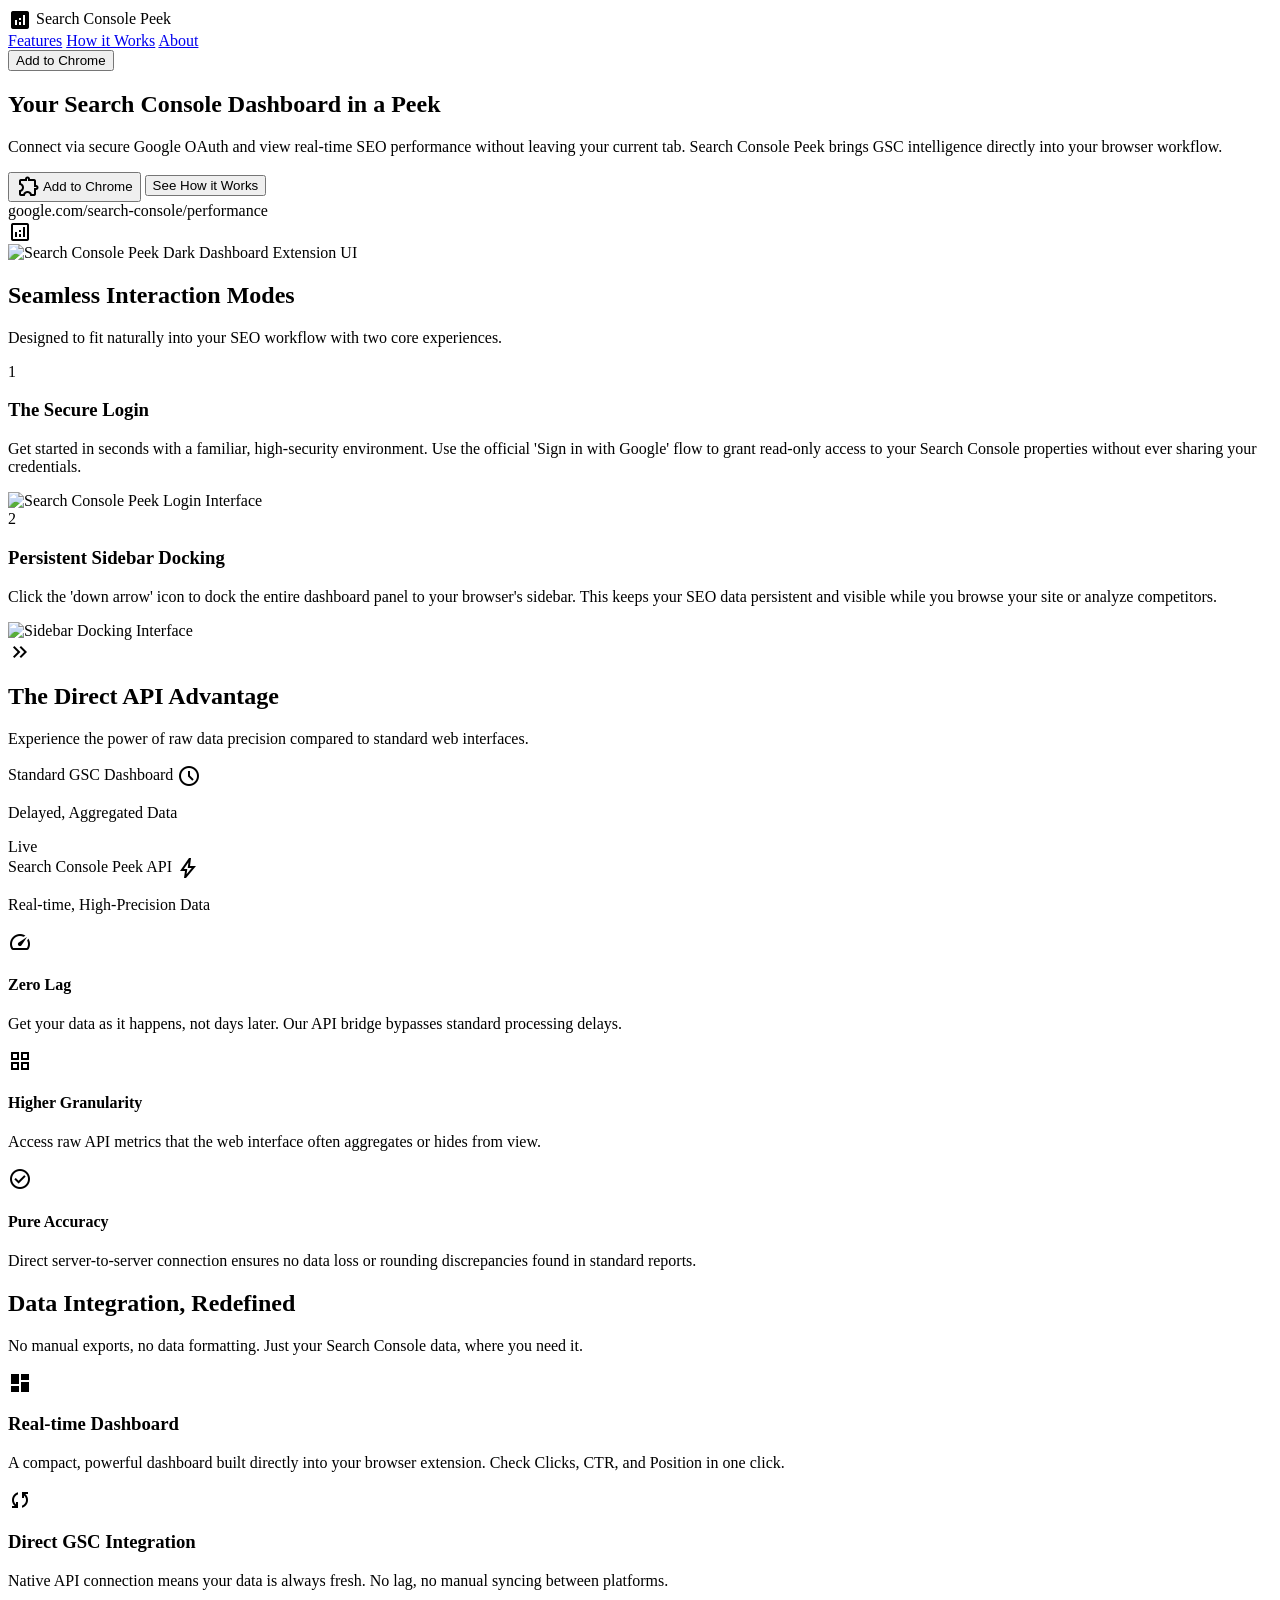
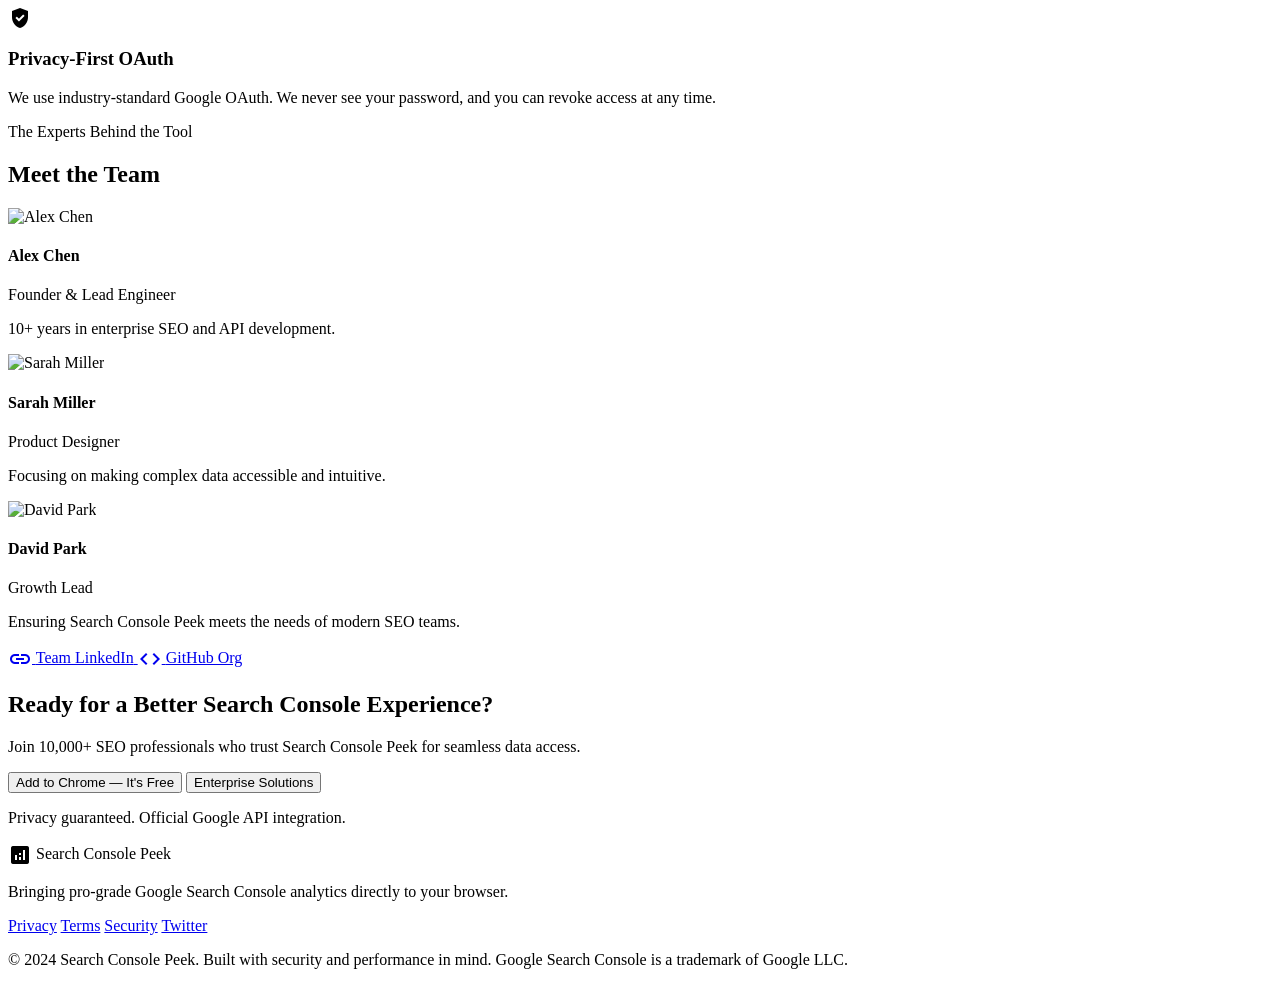
==== web/index.html @ 7c1d53bc "feat: add Privacy and Terms pages with updated layout and styling" ====
<!DOCTYPE html>

<html class="scroll-smooth" lang="en" style=""><head>
<meta charset="utf-8"/>
<meta content="width=device-width, initial-scale=1.0" name="viewport"/>
<title>Search Console Peek - Your SEO Dashboard in an Extension</title>
<link href="https://fonts.googleapis.com" rel="preconnect"/>
<link crossorigin="" href="https://fonts.gstatic.com" rel="preconnect"/>
<link href="https://fonts.googleapis.com/css2?family=Hanken+Grotesk:ital,wght@0,100..900;1,100..900&amp;display=swap" rel="stylesheet"/>
<link href="https://fonts.googleapis.com/css2?family=Material+Symbols+Outlined:wght,FILL@100..700,0..1&amp;display=swap" rel="stylesheet"/>
<script src="https://cdn.tailwindcss.com?plugins=forms,container-queries"></script>
<script id="tailwind-config">
      tailwind.config = {
        darkMode: "class",
        theme: {
          extend: {
            "colors": {
                    "primary-fixed": "#d8e2ff",
                    "surface-container-high": "#e5e8ee",
                    "tertiary-container": "#008939",
                    "on-tertiary-container": "#ffffff",
                    "tertiary": "#006d2c",
                    "surface-container-low": "#f1f4fa",
                    "primary-fixed-dim": "#adc7ff",
                    "outline-variant": "#c1c6d6",
                    "error-container": "#ffdad6",
                    "secondary-fixed-dim": "#aec7f5",
                    "tertiary-fixed-dim": "#6ddd81",
                    "on-tertiary-fixed-variant": "#005320",
                    "on-secondary-container": "#405880",
                    "inverse-surface": "#2d3135",
                    "on-error-container": "#93000a",
                    "inverse-on-surface": "#eef1f7",
                    "surface-container-highest": "#dfe3e8",
                    "on-surface-variant": "#414754",
                    "on-background": "#181c20",
                    "on-secondary-fixed-variant": "#2e476e",
                    "secondary-fixed": "#d6e3ff",
                    "surface-bright": "#f7f9ff",
                    "on-error": "#ffffff",
                    "on-primary-fixed-variant": "#004493",
                    "on-primary-container": "#ffffff",
                    "tertiary-fixed": "#89fa9b",
                    "on-tertiary": "#ffffff",
                    "surface": "#f7f9ff",
                    "on-secondary": "#ffffff",
                    "surface-container-lowest": "#ffffff",
                    "on-primary-fixed": "#001a41",
                    "primary-container": "#1a73e8",
                    "surface-variant": "#dfe3e8",
                    "outline": "#727785",
                    "surface-dim": "#d7dae0",
                    "secondary": "#465f87",
                    "secondary-container": "#b7d0fe",
                    "on-primary": "#ffffff",
                    "primary": "#005bbf",
                    "error": "#ba1a1a",
                    "background": "#f7f9ff",
                    "surface-container": "#ebeef4",
                    "surface-tint": "#005bc0",
                    "on-secondary-fixed": "#001b3c",
                    "inverse-primary": "#adc7ff",
                    "on-surface": "#181c20",
                    "on-tertiary-fixed": "#002108"
            },
            "borderRadius": {
                    "DEFAULT": "0.25rem",
                    "lg": "0.5rem",
                    "xl": "0.75rem",
                    "full": "9999px"
            },
            "spacing": {
                    "container-max": "1280px",
                    "margin-desktop": "40px",
                    "stack-md": "16px",
                    "gutter": "24px",
                    "stack-lg": "32px",
                    "stack-sm": "8px",
                    "margin-mobile": "16px",
                    "base": "8px"
            },
            "fontFamily": {
                    "headline-lg-mobile": ["Hanken Grotesk"],
                    "headline-lg": ["Hanken Grotesk"],
                    "body-lg": ["Hanken Grotesk"],
                    "display-lg": ["Hanken Grotesk"],
                    "label-sm": ["Hanken Grotesk"],
                    "body-md": ["Hanken Grotesk"],
                    "headline-md": ["Hanken Grotesk"],
                    "label-md": ["Hanken Grotesk"]
            },
            "fontSize": {
                    "headline-lg-mobile": ["24px", {"lineHeight": "32px", "fontWeight": "600"}],
                    "headline-lg": ["32px", {"lineHeight": "40px", "fontWeight": "600"}],
                    "body-lg": ["18px", {"lineHeight": "28px", "fontWeight": "400"}],
                    "display-lg": ["56px", {"lineHeight": "64px", "letterSpacing": "-0.02em", "fontWeight": "700"}],
                    "label-sm": ["12px", {"lineHeight": "16px", "fontWeight": "600"}],
                    "body-md": ["16px", {"lineHeight": "24px", "fontWeight": "400"}],
                    "headline-md": ["24px", {"lineHeight": "32px", "fontWeight": "600"}],
                    "label-md": ["14px", {"lineHeight": "20px", "letterSpacing": "0.01em", "fontWeight": "500"}]
            }
          },
        },
      }
    </script>
<style>
        .material-symbols-outlined {
            font-variation-settings: 'FILL' 0, 'wght' 400, 'GRAD' 0, 'opsz' 24;
            display: inline-block;
            vertical-align: middle;
        }
        .extension-shadow {
            box-shadow: 0px 4px 12px rgba(0,0,0,0.05);
        }
        .glass-header {
            backdrop-filter: blur(8px);
        }
        .dark-ui-mockup {
            background-color: #0d1117;
            color: #c9d1d9;
        }
    </style>
</head>
<body class="bg-background text-on-background font-body-md">
<!-- TopNavBar -->
<header class="fixed top-0 w-full z-50 bg-surface/80 dark:bg-surface-dim/80 backdrop-blur-md border-b border-outline-variant dark:border-outline shadow-sm">
<div class="max-w-container-max mx-auto px-margin-desktop flex items-center justify-between h-16">
<div class="flex items-center gap-2">
<span class="material-symbols-outlined text-primary text-headline-md" style='font-variation-settings: "FILL" 1;'>analytics</span>
<span class="font-headline-md text-headline-md font-bold text-primary dark:text-primary-fixed-dim">Search Console Peek</span>
</div>
<nav class="hidden md:flex items-center gap-gutter">
<a class="font-label-md text-label-md text-on-surface-variant dark:text-on-secondary-container hover:text-primary dark:hover:text-primary-fixed-dim transition-colors duration-200" href="#features">Features</a>
<a class="font-label-md text-label-md text-on-surface-variant dark:text-on-secondary-container hover:text-primary dark:hover:text-primary-fixed-dim transition-colors duration-200" href="#how-it-works">How it Works</a>
<a class="font-label-md text-label-md text-on-surface-variant dark:text-on-secondary-container hover:text-primary dark:hover:text-primary-fixed-dim transition-colors duration-200" href="#about">About</a>
</nav>
<button class="bg-primary text-on-primary font-label-md text-label-md px-6 py-2 rounded-lg active:scale-95 transition-transform hover:shadow-md">
                Add to Chrome
            </button>
</div>
</header>
<main class="pt-16">
<!-- Hero Section -->
<section class="relative overflow-hidden pt-24 pb-32 md:pt-32 md:pb-40">
<div class="max-w-container-max mx-auto px-margin-desktop grid grid-cols-1 lg:grid-cols-2 gap-gutter items-center">
<div class="z-10 text-center lg:text-left">
<h1 class="font-display-lg text-display-lg mb-stack-md text-on-surface leading-tight">
                        Your Search Console <span class="text-primary">Dashboard in a Peek</span>
</h1>
<p class="font-body-lg text-body-lg text-on-surface-variant mb-stack-lg max-w-xl mx-auto lg:mx-0">
                        Connect via secure Google OAuth and view real-time SEO performance without leaving your current tab. Search Console Peek brings GSC intelligence directly into your browser workflow.
                    </p>
<div class="flex flex-col sm:flex-row gap-4 justify-center lg:justify-start">
<button class="flex items-center justify-center gap-2 bg-primary text-on-primary px-8 py-4 rounded-lg font-headline-md text-headline-md hover:bg-primary/90 transition-all shadow-lg active:scale-95">
<span class="material-symbols-outlined">extension</span>
                            Add to Chrome
                        </button>
<button class="flex items-center justify-center gap-2 border-2 border-primary text-primary px-8 py-4 rounded-lg font-headline-md text-headline-md hover:bg-primary/5 transition-all active:scale-95">
                            See How it Works
                        </button>
</div>
</div>
<div class="relative mt-12 lg:mt-0 flex justify-center">
<!-- Browser & Extension UI Mockup -->
<div class="relative z-10 w-full max-w-[480px] aspect-[4/5] bg-white rounded-xl shadow-2xl border border-outline-variant overflow-hidden">
<!-- Browser Header -->
<div class="h-10 bg-surface-container-high border-b border-outline-variant flex items-center px-4 gap-2">
<div class="flex gap-1.5">
<div class="w-3 h-3 rounded-full bg-[#ff5f56]"></div>
<div class="w-3 h-3 rounded-full bg-[#ffbd2e]"></div>
<div class="w-3 h-3 rounded-full bg-[#27c93f]"></div>
</div>
<div class="flex-grow bg-white h-6 rounded px-2 text-[10px] flex items-center text-on-surface-variant truncate mx-4">
                                google.com/search-console/performance
                            </div>
<div class="flex items-center gap-2">
<div class="w-6 h-6 rounded bg-primary-container text-primary flex items-center justify-center">
<span class="material-symbols-outlined text-[14px]">analytics</span>
</div>
</div>
</div>
<!-- Extension UI Rendered inside mockup -->
<div class="p-4 h-full bg-[#0d1117] overflow-hidden">
<img alt="Search Console Peek Dark Dashboard Extension UI" class="w-full h-auto rounded-lg shadow-inner" src="https://lh3.googleusercontent.com/aida-public/[base64]"/>
</div>
</div>
<!-- Decorative Background element -->
<div class="absolute -top-10 -right-10 w-80 h-80 bg-primary/10 rounded-full blur-3xl"></div>
</div>
</div>
</section>
<!-- Interaction Modes / How It Works -->
<section class="py-24 bg-surface-container-lowest" id="how-it-works">
<div class="max-w-container-max mx-auto px-margin-desktop">
<div class="text-center mb-16">
<h2 class="font-headline-lg text-headline-lg mb-stack-sm text-on-surface">Seamless Interaction Modes</h2>
<p class="text-on-surface-variant max-w-2xl mx-auto">Designed to fit naturally into your SEO workflow with two core experiences.</p>
</div>
<div class="grid grid-cols-1 lg:grid-cols-2 gap-gutter">
<!-- Mode 1: Login -->
<div class="bg-white border border-outline-variant rounded-2xl overflow-hidden shadow-sm flex flex-col">
<div class="p-8 flex-grow">
<div class="flex items-center gap-3 mb-4">
<div class="w-10 h-10 rounded-full bg-primary-container flex items-center justify-center font-bold text-white">1</div>
<h3 class="font-headline-md text-headline-md">The Secure Login</h3>
</div>
<p class="text-on-surface-variant mb-8">Get started in seconds with a familiar, high-security environment. Use the official 'Sign in with Google' flow to grant read-only access to your Search Console properties without ever sharing your credentials.</p>
<div class="bg-[#0d1117] p-6 rounded-xl border border-outline-variant/30">
<img alt="Search Console Peek Login Interface" class="w-full max-w-[280px] mx-auto rounded shadow-lg" src="https://lh3.googleusercontent.com/aida-public/[base64]"/>
</div>
</div>
</div>
<!-- Mode 2: Sidebar -->
<div class="bg-white border border-outline-variant rounded-2xl overflow-hidden shadow-sm flex flex-col">
<div class="p-8 flex-grow">
<div class="flex items-center gap-3 mb-4">
<div class="w-10 h-10 rounded-full bg-primary-container flex items-center justify-center font-bold text-white">2</div>
<h3 class="font-headline-md text-headline-md">Persistent Sidebar Docking</h3>
</div>
<p class="text-on-surface-variant mb-8">Click the 'down arrow' icon to dock the entire dashboard panel to your browser's sidebar. This keeps your SEO data persistent and visible while you browse your site or analyze competitors.</p>
<div class="bg-[#0d1117] p-6 rounded-xl border border-outline-variant/30 relative">
<img alt="Sidebar Docking Interface" class="w-full h-auto object-cover rounded shadow-lg max-h-[160px]" src="https://lh3.googleusercontent.com/aida-public/[base64]"/>
<div class="absolute top-8 right-8 animate-pulse">
<span class="material-symbols-outlined text-primary-fixed-dim text-3xl">keyboard_double_arrow_right</span>
</div>
</div>
</div>
</div>
</div>
</div>
</section><section class="py-24 bg-background" id="api-advantage">
<div class="max-w-container-max mx-auto px-margin-desktop">
<div class="text-center mb-16">
<h2 class="font-headline-lg text-headline-lg mb-stack-sm text-on-surface">The Direct API Advantage</h2>
<p class="text-on-surface-variant max-w-2xl mx-auto">Experience the power of raw data precision compared to standard web interfaces.</p>
</div>
<div class="grid grid-cols-1 lg:grid-cols-2 gap-gutter items-center">
<!-- Comparison Cards -->
<div class="grid grid-cols-1 gap-4">
<!-- Standard GSC -->
<div class="p-6 rounded-xl border border-outline-variant bg-surface-container-high opacity-60 grayscale">
<div class="flex justify-between items-center mb-4">
<span class="font-label-sm uppercase tracking-wider text-on-surface-variant">Standard GSC Dashboard</span>
<span class="material-symbols-outlined text-on-surface-variant">schedule</span>
</div>
<div class="h-2 bg-outline-variant rounded-full w-3/4 mb-2"></div>
<div class="h-2 bg-outline-variant rounded-full w-1/2"></div>
<p class="mt-4 text-label-sm text-on-surface-variant">Delayed, Aggregated Data</p>
</div>
<!-- Search Console Peek -->
<div class="p-6 rounded-xl border-2 border-primary bg-white shadow-xl relative overflow-hidden">
<div class="absolute top-0 right-0 bg-primary text-on-primary px-3 py-1 text-[10px] font-bold uppercase">Live</div>
<div class="flex justify-between items-center mb-4">
<span class="font-label-sm uppercase tracking-wider text-primary font-bold">Search Console Peek API</span>
<span class="material-symbols-outlined text-tertiary animate-pulse">bolt</span>
</div>
<div class="h-2 bg-primary/20 rounded-full w-full mb-2">
<div class="h-full bg-primary rounded-full w-full"></div>
</div>
<div class="h-2 bg-primary/20 rounded-full w-3/4">
<div class="h-full bg-tertiary rounded-full w-3/4"></div>
</div>
<p class="mt-4 text-label-sm text-primary font-bold">Real-time, High-Precision Data</p>
</div>
</div>
<!-- Bullet Points -->
<div class="flex flex-col gap-8">
<div class="flex gap-4">
<div class="w-10 h-10 rounded-full bg-tertiary/10 text-tertiary flex-shrink-0 flex items-center justify-center">
<span class="material-symbols-outlined">speed</span>
</div>
<div>
<h4 class="font-headline-sm text-headline-sm mb-1">Zero Lag</h4>
<p class="text-on-surface-variant">Get your data as it happens, not days later. Our API bridge bypasses standard processing delays.</p>
</div>
</div>
<div class="flex gap-4">
<div class="w-10 h-10 rounded-full bg-tertiary/10 text-tertiary flex-shrink-0 flex items-center justify-center">
<span class="material-symbols-outlined">grid_view</span>
</div>
<div>
<h4 class="font-headline-sm text-headline-sm mb-1">Higher Granularity</h4>
<p class="text-on-surface-variant">Access raw API metrics that the web interface often aggregates or hides from view.</p>
</div>
</div>
<div class="flex gap-4">
<div class="w-10 h-10 rounded-full bg-tertiary/10 text-tertiary flex-shrink-0 flex items-center justify-center">
<span class="material-symbols-outlined">check_circle</span>
</div>
<div>
<h4 class="font-headline-sm text-headline-sm mb-1">Pure Accuracy</h4>
<p class="text-on-surface-variant">Direct server-to-server connection ensures no data loss or rounding discrepancies found in standard reports.</p>
</div>
</div>
</div>
</div>
</div>
</section>
<!-- Feature Focus -->
<section class="py-24" id="features">
<div class="max-w-container-max mx-auto px-margin-desktop">
<div class="text-center mb-16">
<h2 class="font-headline-lg text-headline-lg mb-stack-sm text-on-surface">Data Integration, Redefined</h2>
<p class="text-on-surface-variant max-w-2xl mx-auto">No manual exports, no data formatting. Just your Search Console data, where you need it.</p>
</div>
<div class="grid grid-cols-1 md:grid-cols-3 gap-gutter">
<!-- Feature 1 -->
<div class="p-stack-lg bg-white border border-outline-variant rounded-xl hover:shadow-lg transition-all group">
<div class="w-12 h-12 bg-primary/10 text-primary rounded-lg flex items-center justify-center mb-stack-md group-hover:bg-primary group-hover:text-on-primary transition-colors">
<span class="material-symbols-outlined" style='font-variation-settings: "FILL" 1;'>dashboard</span>
</div>
<h3 class="font-headline-md text-headline-md mb-2">Real-time Dashboard</h3>
<p class="text-on-surface-variant font-body-md">A compact, powerful dashboard built directly into your browser extension. Check Clicks, CTR, and Position in one click.</p>
</div>
<!-- Feature 2 -->
<div class="p-stack-lg bg-white border border-outline-variant rounded-xl hover:shadow-lg transition-all group">
<div class="w-12 h-12 bg-primary/10 text-primary rounded-lg flex items-center justify-center mb-stack-md group-hover:bg-primary group-hover:text-on-primary transition-colors">
<span class="material-symbols-outlined" style='font-variation-settings: "FILL" 1;'>sync</span>
</div>
<h3 class="font-headline-md text-headline-md mb-2">Direct GSC Integration</h3>
<p class="text-on-surface-variant font-body-md">Native API connection means your data is always fresh. No lag, no manual syncing between platforms.</p>
</div>
<!-- Feature 3 -->
<div class="p-stack-lg bg-white border border-outline-variant rounded-xl hover:shadow-lg transition-all group">
<div class="w-12 h-12 bg-primary/10 text-primary rounded-lg flex items-center justify-center mb-stack-md group-hover:bg-primary group-hover:text-on-primary transition-colors">
<span class="material-symbols-outlined" style='font-variation-settings: "FILL" 1;'>verified_user</span>
</div>
<h3 class="font-headline-md text-headline-md mb-2">Privacy-First OAuth</h3>
<p class="text-on-surface-variant font-body-md">We use industry-standard Google OAuth. We never see your password, and you can revoke access at any time.</p>
</div>
</div>
</div>
</section>
<!-- Meet the Team -->
<section class="py-24 bg-surface-container-low" id="about">
<div class="max-w-container-max mx-auto px-margin-desktop">
<div class="bg-white rounded-3xl p-12 md:p-20 border border-outline-variant shadow-sm">
<div class="text-center mb-12">
<span class="text-primary font-label-md uppercase tracking-wider mb-2 block">The Experts Behind the Tool</span>
<h2 class="font-headline-lg text-headline-lg">Meet the Team</h2>
</div>
<div class="grid grid-cols-1 md:grid-cols-3 gap-12">
<!-- Person 1 -->
<div class="text-center">
<div class="w-40 h-40 mx-auto rounded-2xl overflow-hidden border-4 border-surface shadow-md mb-6">
<img alt="Alex Chen" class="w-full h-full object-cover" src="https://lh3.googleusercontent.com/aida-public/[base64]"/>
</div>
<h4 class="font-headline-md text-headline-md">Alex Chen</h4>
<p class="text-primary font-label-sm uppercase mb-2">Founder &amp; Lead Engineer</p>
<p class="text-on-surface-variant text-body-md">10+ years in enterprise SEO and API development.</p>
</div>
<!-- Person 2 -->
<div class="text-center">
<div class="w-40 h-40 mx-auto rounded-2xl overflow-hidden border-4 border-surface shadow-md mb-6">
<img alt="Sarah Miller" class="w-full h-full object-cover" src="https://lh3.googleusercontent.com/aida-public/[base64]"/>
</div>
<h4 class="font-headline-md text-headline-md">Sarah Miller</h4>
<p class="text-primary font-label-sm uppercase mb-2">Product Designer</p>
<p class="text-on-surface-variant text-body-md">Focusing on making complex data accessible and intuitive.</p>
</div>
<!-- Person 3 -->
<div class="text-center">
<div class="w-40 h-40 mx-auto rounded-2xl overflow-hidden border-4 border-surface shadow-md mb-6">
<img alt="David Park" class="w-full h-full object-cover" src="https://lh3.googleusercontent.com/aida-public/[base64]"/>
</div>
<h4 class="font-headline-md text-headline-md">David Park</h4>
<p class="text-primary font-label-sm uppercase mb-2">Growth Lead</p>
<p class="text-on-surface-variant text-body-md">Ensuring Search Console Peek meets the needs of modern SEO teams.</p>
</div>
</div>
<div class="mt-12 pt-8 border-t border-outline-variant flex justify-center gap-8">
<a class="flex items-center gap-2 text-on-surface-variant hover:text-primary transition-colors" href="#">
<span class="material-symbols-outlined">link</span>
<span class="font-label-md">Team LinkedIn</span>
</a>
<a class="flex items-center gap-2 text-on-surface-variant hover:text-primary transition-colors" href="#">
<span class="material-symbols-outlined">code</span>
<span class="font-label-md">GitHub Org</span>
</a>
</div>
</div>
</div>
</section>
<!-- CTA Section -->
<section class="py-24 relative overflow-hidden bg-primary">
<div class="max-w-container-max mx-auto px-margin-desktop text-center relative z-10">
<h2 class="font-display-lg text-display-lg text-on-primary mb-stack-md">Ready for a Better Search Console Experience?</h2>
<p class="text-primary-fixed font-body-lg mb-stack-lg max-w-xl mx-auto">
                    Join 10,000+ SEO professionals who trust Search Console Peek for seamless data access.
                </p>
<div class="flex flex-col sm:flex-row gap-4 justify-center">
<button class="bg-white text-primary px-10 py-4 rounded-lg font-headline-md text-headline-md hover:bg-surface-bright transition-all shadow-xl active:scale-95">
                        Add to Chrome — It's Free
                    </button>
<button class="border border-white/30 text-on-primary px-10 py-4 rounded-lg font-headline-md text-headline-md hover:bg-white/10 transition-all active:scale-95">
                        Enterprise Solutions
                    </button>
</div>
<p class="text-primary-fixed/60 mt-stack-md text-label-sm">Privacy guaranteed. Official Google API integration.</p>
</div>
</section>
</main>
<!-- Footer -->
<footer class="bg-surface-container-low dark:bg-surface-container-highest w-full py-12 border-t border-outline-variant dark:border-outline">
<div class="max-w-container-max mx-auto px-margin-desktop grid grid-cols-1 md:grid-cols-2 gap-gutter items-center">
<div>
<div class="flex items-center gap-2 mb-4">
<span class="material-symbols-outlined text-primary text-headline-sm" style='font-variation-settings: "FILL" 1;'>analytics</span>
<span class="font-headline-sm text-headline-sm font-bold text-primary dark:text-primary-fixed-dim">Search Console Peek</span>
</div>
<p class="text-on-surface-variant font-body-md max-w-sm">
                    Bringing pro-grade Google Search Console analytics directly to your browser.
                </p>
</div>
<div class="flex flex-wrap md:justify-end gap-x-8 gap-y-4">
<a class="font-body-md text-body-md text-on-surface-variant dark:text-on-secondary-container hover:underline decoration-primary" href="privacy.html">Privacy</a>
<a class="font-body-md text-body-md text-on-surface-variant dark:text-on-secondary-container hover:underline decoration-primary" href="terms.html">Terms</a>
<a class="font-body-md text-body-md text-on-surface-variant dark:text-on-secondary-container hover:underline decoration-primary" href="#">Security</a>
<a class="font-body-md text-body-md text-on-surface-variant dark:text-on-secondary-container hover:underline decoration-primary" href="#">Twitter</a>
</div>
<div class="md:col-span-2 mt-8 pt-8 border-t border-outline-variant text-center md:text-left">
<p class="text-on-surface-variant/60 font-label-sm">
                    © 2024 Search Console Peek. Built with security and performance in mind. Google Search Console is a trademark of Google LLC.
                </p>
</div>
</div>
</footer>
<script>
        window.addEventListener('scroll', () => {
            const header = document.querySelector('header');
            if (window.scrollY > 20) {
                header.classList.add('shadow-md');
                header.classList.remove('shadow-sm');
            } else {
                header.classList.remove('shadow-md');
                header.classList.add('shadow-sm');
            }
        });
    </script>
</body></html>
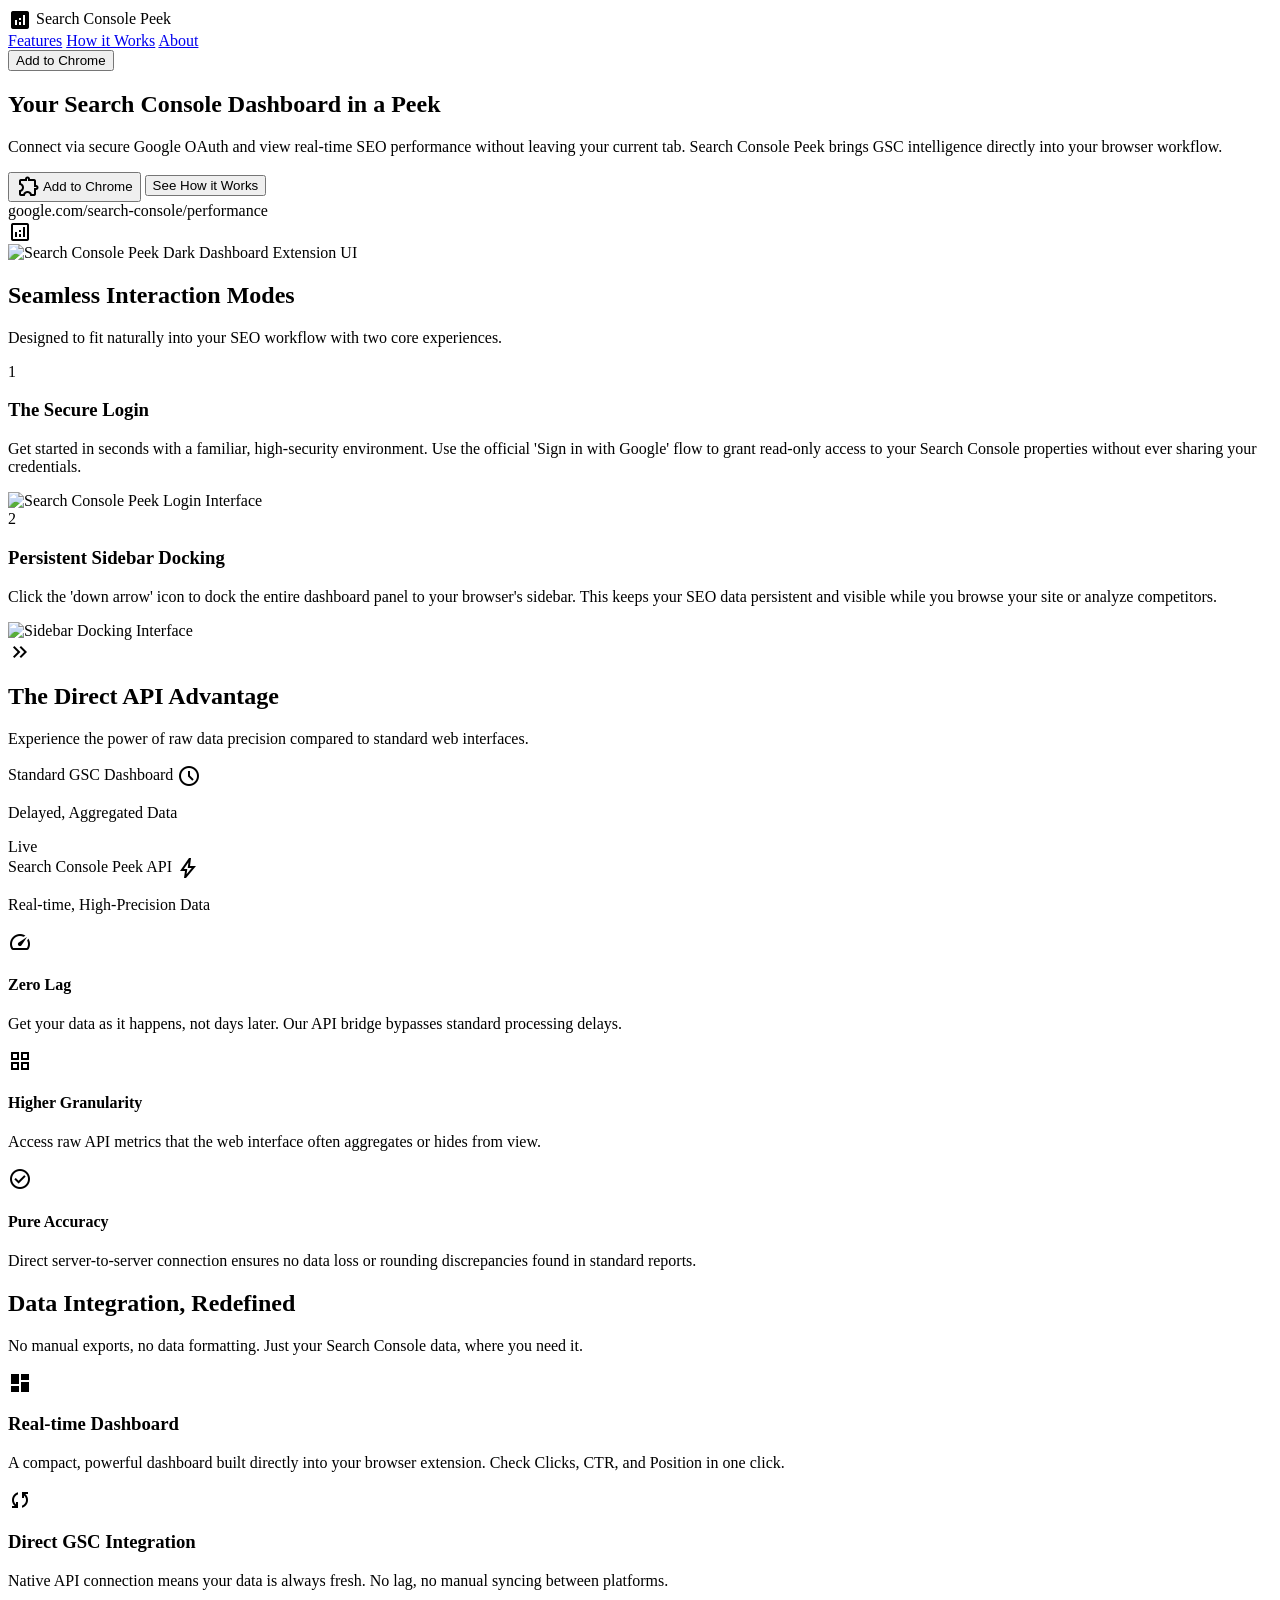
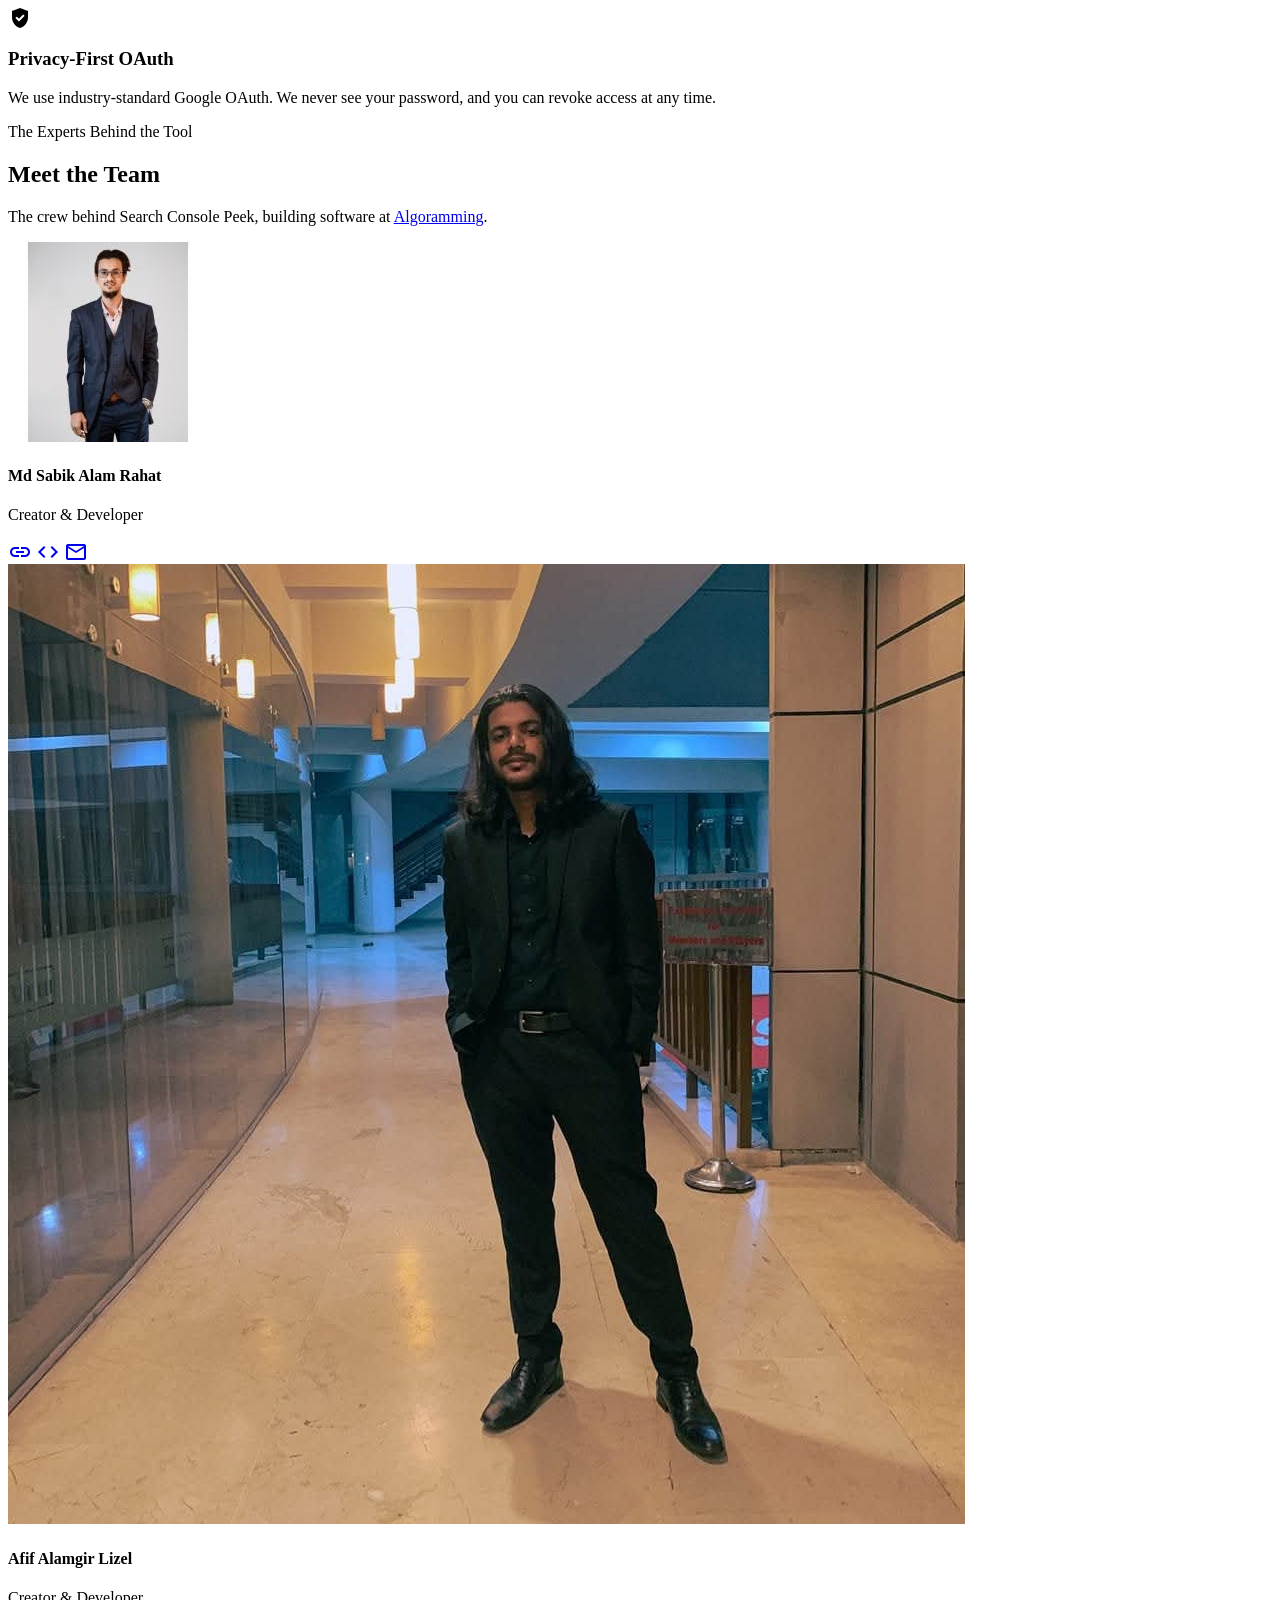
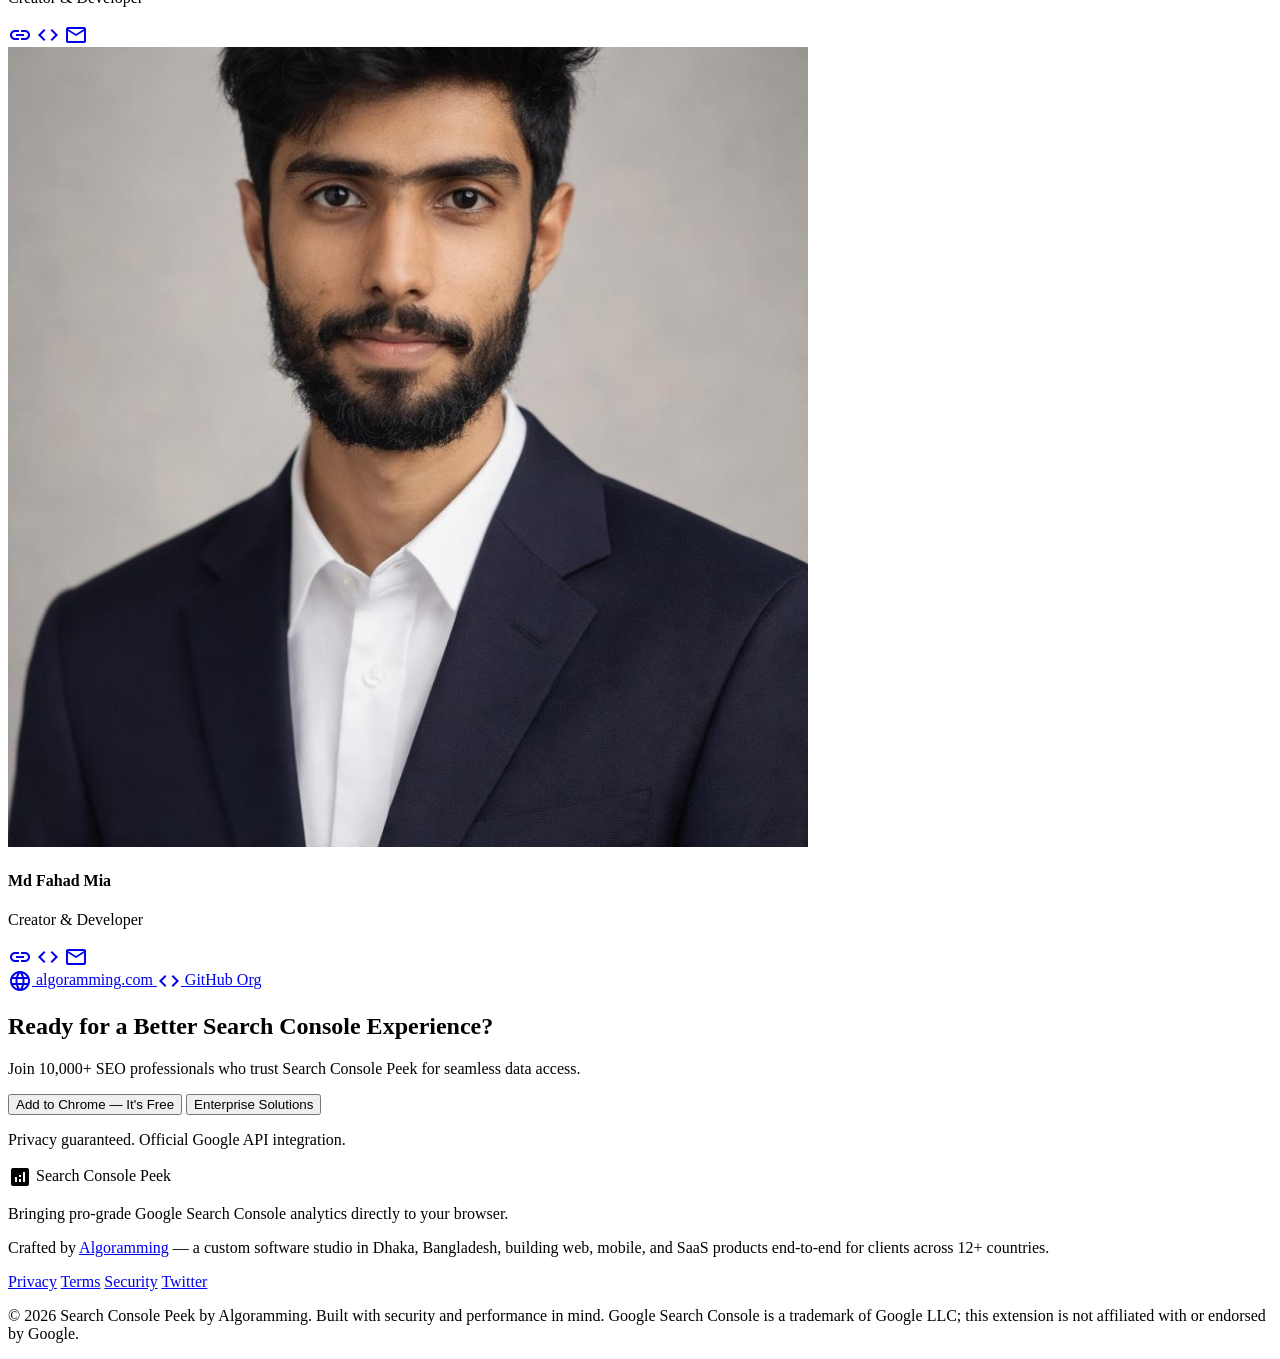
==== commit 3ec29dc3: "Refactor code structure for improved readability and maintainability" ====
--- a/web/index.html
+++ b/web/index.html
@@ -338,42 +338,55 @@
 <div class="text-center mb-12">
 <span class="text-primary font-label-md uppercase tracking-wider mb-2 block">The Experts Behind the Tool</span>
 <h2 class="font-headline-lg text-headline-lg">Meet the Team</h2>
+<p class="text-on-surface-variant max-w-2xl mx-auto mt-3">The crew behind Search Console Peek, building software at <a class="text-primary hover:underline" href="https://algoramming.com" target="_blank" rel="noopener">Algoramming</a>.</p>
 </div>
 <div class="grid grid-cols-1 md:grid-cols-3 gap-12">
 <!-- Person 1 -->
 <div class="text-center">
 <div class="w-40 h-40 mx-auto rounded-2xl overflow-hidden border-4 border-surface shadow-md mb-6">
-<img alt="Alex Chen" class="w-full h-full object-cover" src="https://lh3.googleusercontent.com/aida-public/[base64]"/>
-</div>
-<h4 class="font-headline-md text-headline-md">Alex Chen</h4>
-<p class="text-primary font-label-sm uppercase mb-2">Founder &amp; Lead Engineer</p>
-<p class="text-on-surface-variant text-body-md">10+ years in enterprise SEO and API development.</p>
+<img alt="Md Sabik Alam Rahat" class="w-full h-full object-cover" src="assets/rahat.png"/>
+</div>
+<h4 class="font-headline-md text-headline-md">Md Sabik Alam Rahat</h4>
+<p class="text-primary font-label-sm uppercase mb-3">Creator &amp; Developer</p>
+<div class="flex justify-center gap-5 text-on-surface-variant">
+<a class="hover:text-primary transition-colors" href="https://algoramming.com" target="_blank" rel="noopener" title="Portfolio"><span class="material-symbols-outlined">link</span></a>
+<a class="hover:text-primary transition-colors" href="https://github.com/sabikrahat" target="_blank" rel="noopener" title="GitHub"><span class="material-symbols-outlined">code</span></a>
+<a class="hover:text-primary transition-colors" href="mailto:rahat@algoramming.com" title="Email"><span class="material-symbols-outlined">mail</span></a>
+</div>
 </div>
 <!-- Person 2 -->
 <div class="text-center">
 <div class="w-40 h-40 mx-auto rounded-2xl overflow-hidden border-4 border-surface shadow-md mb-6">
-<img alt="Sarah Miller" class="w-full h-full object-cover" src="https://lh3.googleusercontent.com/aida-public/[base64]"/>
-</div>
-<h4 class="font-headline-md text-headline-md">Sarah Miller</h4>
-<p class="text-primary font-label-sm uppercase mb-2">Product Designer</p>
-<p class="text-on-surface-variant text-body-md">Focusing on making complex data accessible and intuitive.</p>
+<img alt="Afif Alamgir Lizel" class="w-full h-full object-cover" src="assets/afif.png"/>
+</div>
+<h4 class="font-headline-md text-headline-md">Afif Alamgir Lizel</h4>
+<p class="text-primary font-label-sm uppercase mb-3">Creator &amp; Developer</p>
+<div class="flex justify-center gap-5 text-on-surface-variant">
+<a class="hover:text-primary transition-colors" href="https://www.afifalamgir.com/" target="_blank" rel="noopener" title="Portfolio"><span class="material-symbols-outlined">link</span></a>
+<a class="hover:text-primary transition-colors" href="https://github.com/afif404" target="_blank" rel="noopener" title="GitHub"><span class="material-symbols-outlined">code</span></a>
+<a class="hover:text-primary transition-colors" href="mailto:afif.alamgir@gmail.com" title="Email"><span class="material-symbols-outlined">mail</span></a>
+</div>
 </div>
 <!-- Person 3 -->
 <div class="text-center">
 <div class="w-40 h-40 mx-auto rounded-2xl overflow-hidden border-4 border-surface shadow-md mb-6">
-<img alt="David Park" class="w-full h-full object-cover" src="https://lh3.googleusercontent.com/aida-public/[base64]"/>
-</div>
-<h4 class="font-headline-md text-headline-md">David Park</h4>
-<p class="text-primary font-label-sm uppercase mb-2">Growth Lead</p>
-<p class="text-on-surface-variant text-body-md">Ensuring Search Console Peek meets the needs of modern SEO teams.</p>
+<img alt="Md Fahad Mia" class="w-full h-full object-cover" src="assets/fahad.png"/>
+</div>
+<h4 class="font-headline-md text-headline-md">Md Fahad Mia</h4>
+<p class="text-primary font-label-sm uppercase mb-3">Creator &amp; Developer</p>
+<div class="flex justify-center gap-5 text-on-surface-variant">
+<a class="hover:text-primary transition-colors" href="https://fahad.oracrondigital.com" target="_blank" rel="noopener" title="Portfolio"><span class="material-symbols-outlined">link</span></a>
+<a class="hover:text-primary transition-colors" href="https://github.com/fahadewu" target="_blank" rel="noopener" title="GitHub"><span class="material-symbols-outlined">code</span></a>
+<a class="hover:text-primary transition-colors" href="mailto:fahad.wp07@gmail.com" title="Email"><span class="material-symbols-outlined">mail</span></a>
+</div>
 </div>
 </div>
 <div class="mt-12 pt-8 border-t border-outline-variant flex justify-center gap-8">
-<a class="flex items-center gap-2 text-on-surface-variant hover:text-primary transition-colors" href="#">
-<span class="material-symbols-outlined">link</span>
-<span class="font-label-md">Team LinkedIn</span>
+<a class="flex items-center gap-2 text-on-surface-variant hover:text-primary transition-colors" href="https://algoramming.com" target="_blank" rel="noopener">
+<span class="material-symbols-outlined">language</span>
+<span class="font-label-md">algoramming.com</span>
 </a>
-<a class="flex items-center gap-2 text-on-surface-variant hover:text-primary transition-colors" href="#">
+<a class="flex items-center gap-2 text-on-surface-variant hover:text-primary transition-colors" href="https://github.com/algoramming" target="_blank" rel="noopener">
 <span class="material-symbols-outlined">code</span>
 <span class="font-label-md">GitHub Org</span>
 </a>
@@ -411,6 +424,9 @@
 <p class="text-on-surface-variant font-body-md max-w-sm">
                     Bringing pro-grade Google Search Console analytics directly to your browser.
                 </p>
+<p class="text-on-surface-variant font-body-md max-w-sm mt-3">
+                    Crafted by <a class="text-primary hover:underline" href="https://algoramming.com" target="_blank" rel="noopener">Algoramming</a> — a custom software studio in Dhaka, Bangladesh, building web, mobile, and SaaS products end-to-end for clients across 12+ countries.
+                </p>
 </div>
 <div class="flex flex-wrap md:justify-end gap-x-8 gap-y-4">
 <a class="font-body-md text-body-md text-on-surface-variant dark:text-on-secondary-container hover:underline decoration-primary" href="privacy.html">Privacy</a>
@@ -420,7 +436,7 @@
 </div>
 <div class="md:col-span-2 mt-8 pt-8 border-t border-outline-variant text-center md:text-left">
 <p class="text-on-surface-variant/60 font-label-sm">
-                    © 2024 Search Console Peek. Built with security and performance in mind. Google Search Console is a trademark of Google LLC.
+                    © 2026 Search Console Peek by Algoramming. Built with security and performance in mind. Google Search Console is a trademark of Google LLC; this extension is not affiliated with or endorsed by Google.
                 </p>
 </div>
 </div>
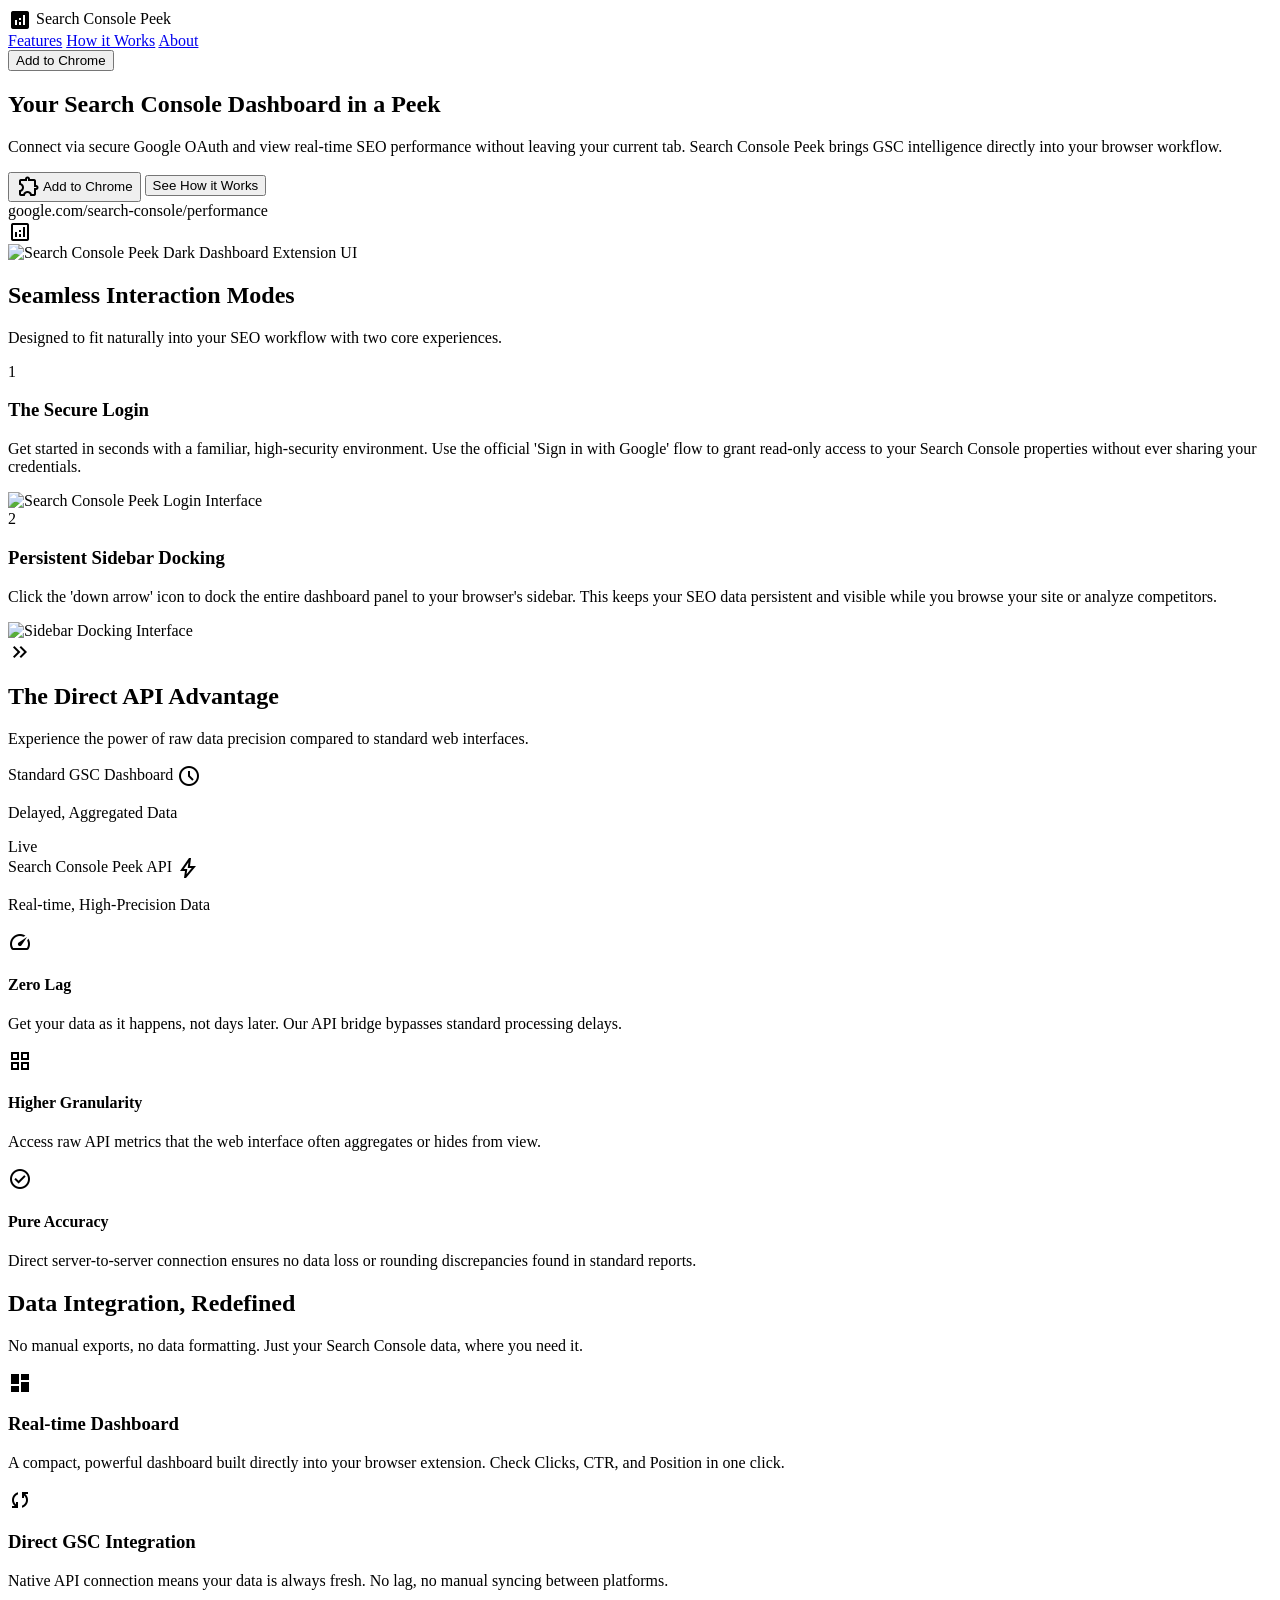
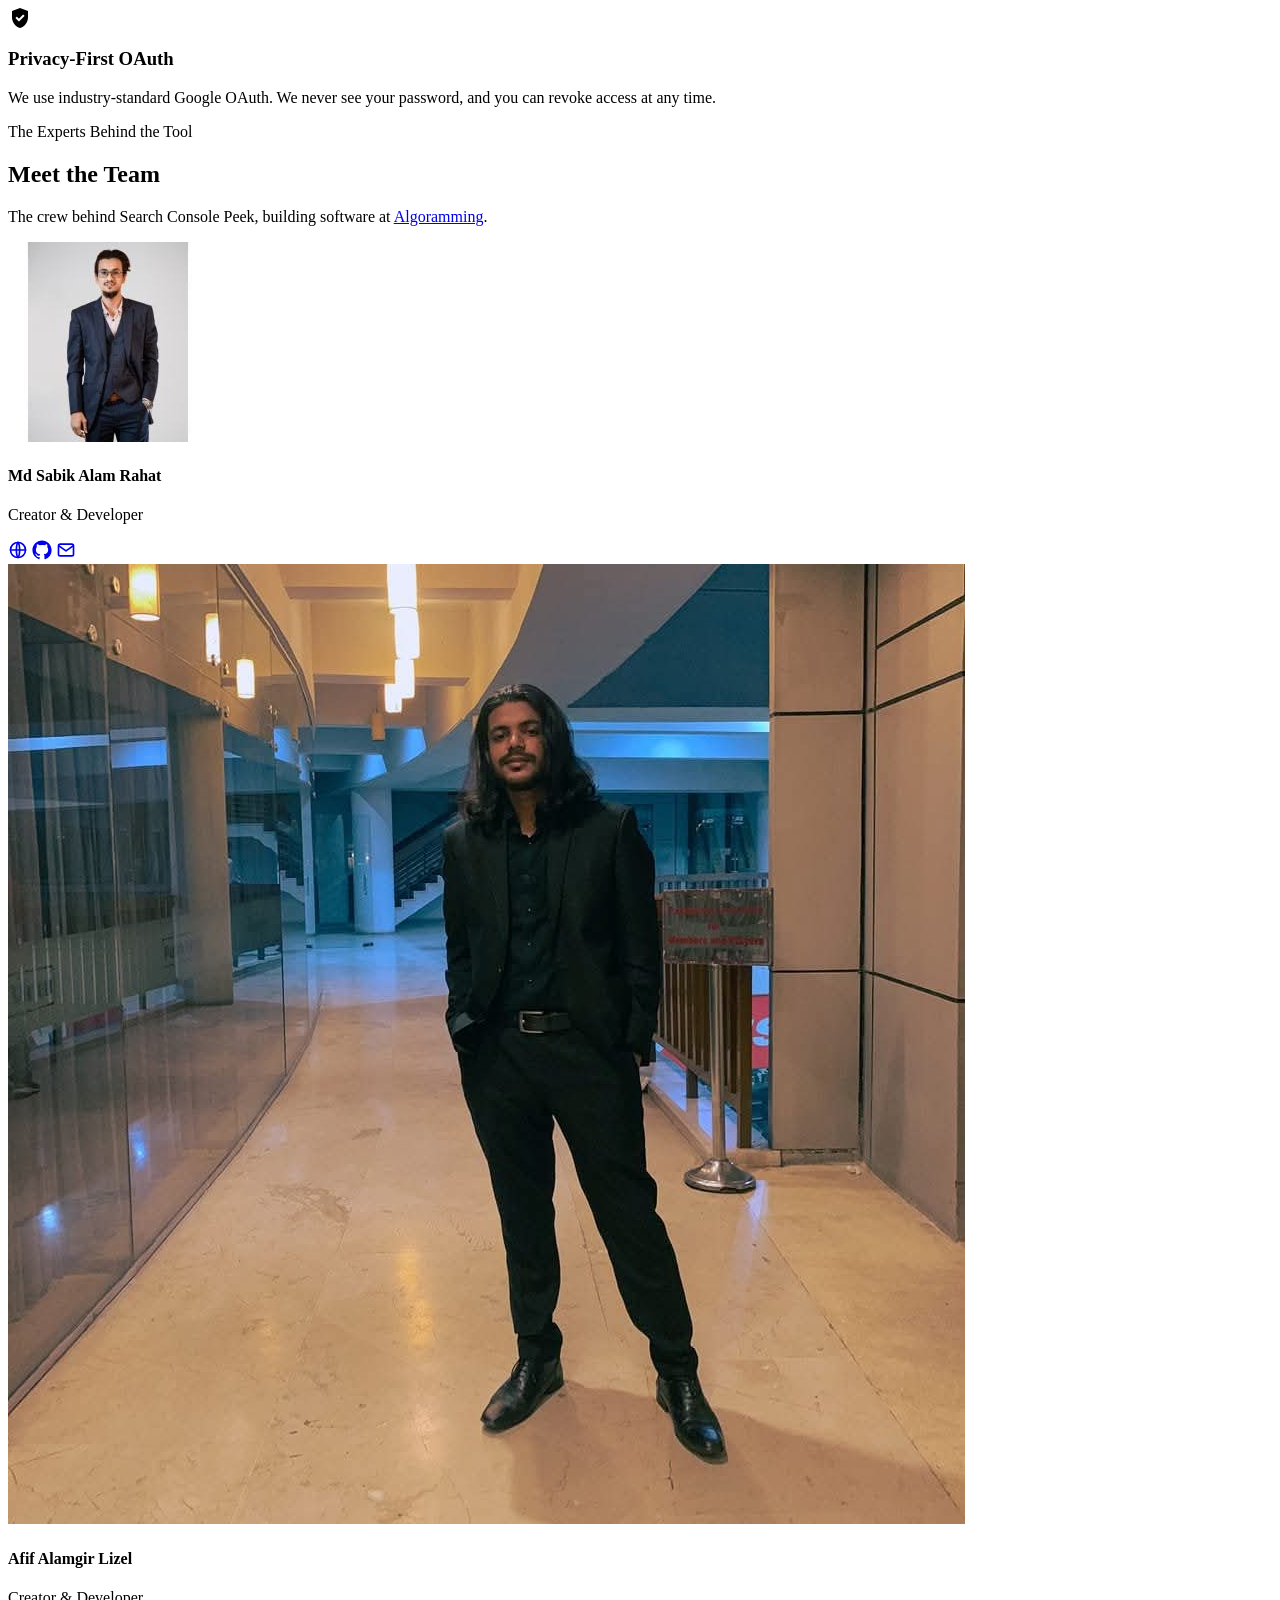
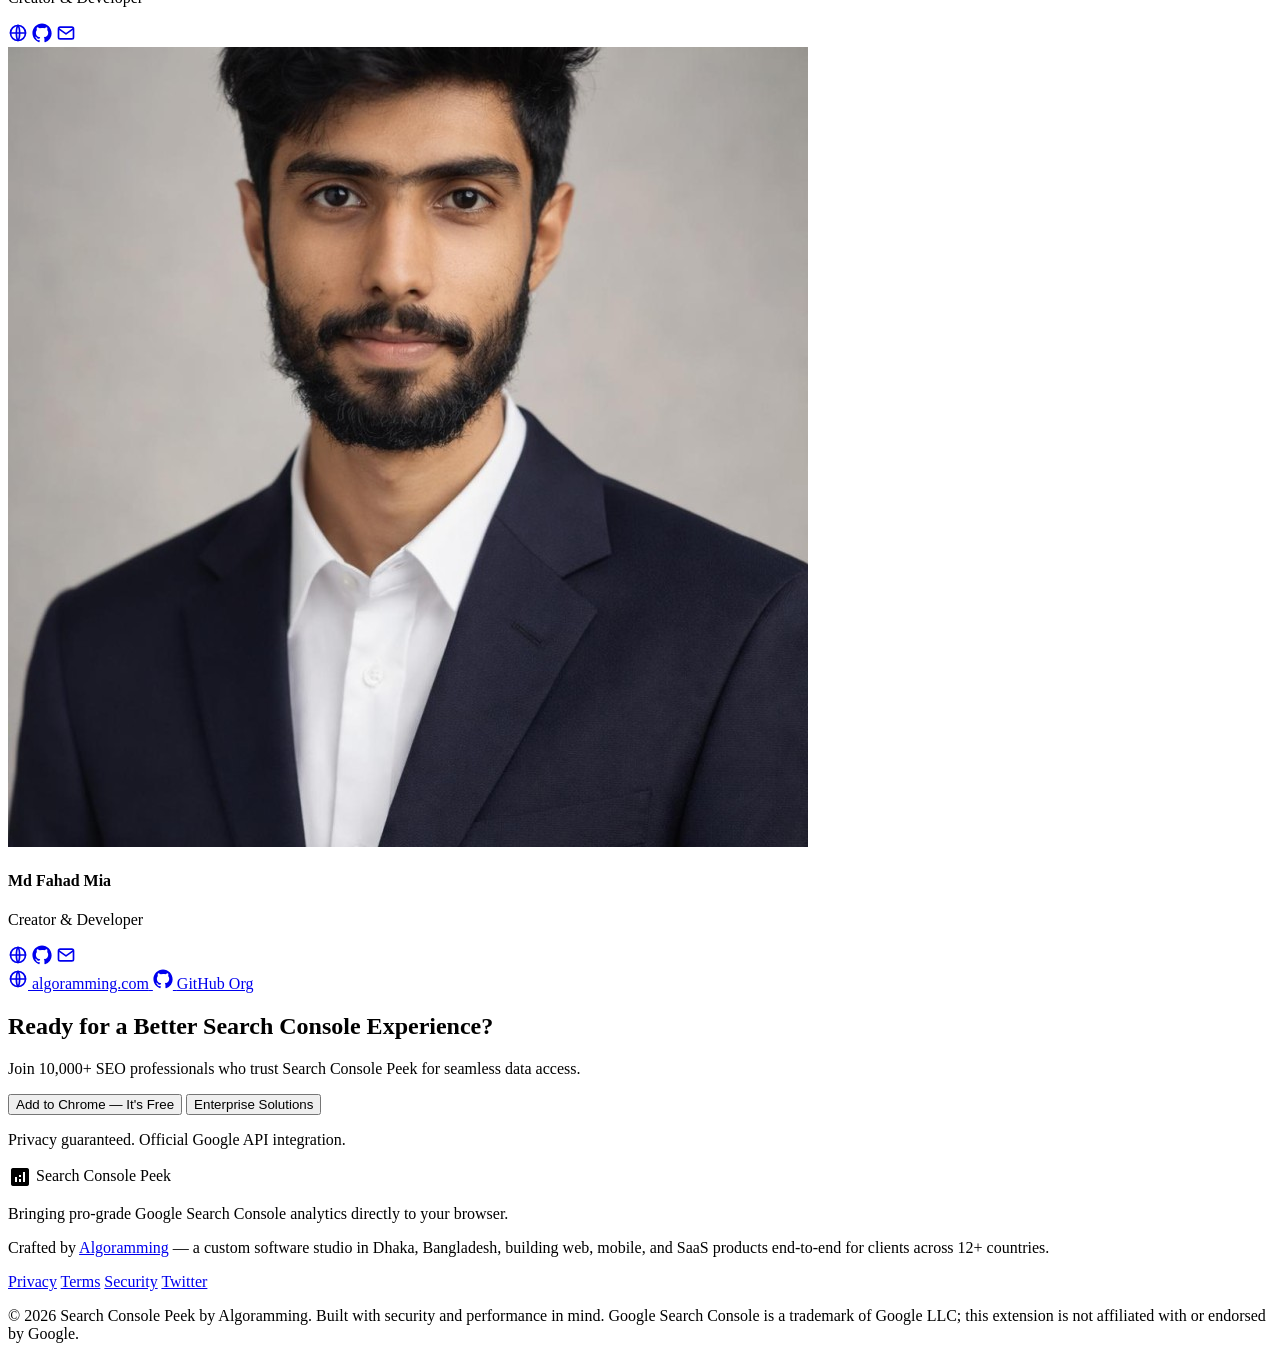
==== commit 0672221e: "feat: replace icon elements with SVGs for improved scalability and performance" ====
--- a/web/index.html
+++ b/web/index.html
@@ -349,9 +349,9 @@
 <h4 class="font-headline-md text-headline-md">Md Sabik Alam Rahat</h4>
 <p class="text-primary font-label-sm uppercase mb-3">Creator &amp; Developer</p>
 <div class="flex justify-center gap-5 text-on-surface-variant">
-<a class="hover:text-primary transition-colors" href="https://algoramming.com" target="_blank" rel="noopener" title="Portfolio"><span class="material-symbols-outlined">link</span></a>
-<a class="hover:text-primary transition-colors" href="https://github.com/sabikrahat" target="_blank" rel="noopener" title="GitHub"><span class="material-symbols-outlined">code</span></a>
-<a class="hover:text-primary transition-colors" href="mailto:rahat@algoramming.com" title="Email"><span class="material-symbols-outlined">mail</span></a>
+<a class="hover:text-primary transition-colors" href="https://algoramming.com" target="_blank" rel="noopener" title="Portfolio"><svg viewBox="0 0 24 24" fill="none" stroke="currentColor" stroke-width="2" stroke-linecap="round" width="20" height="20" aria-hidden="true"><circle cx="12" cy="12" r="9"/><path d="M3 12h18"/><path d="M12 3c2.6 2.7 2.6 15.3 0 18M12 3c-2.6 2.7-2.6 15.3 0 18"/></svg></a>
+<a class="hover:text-primary transition-colors" href="https://github.com/sabikrahat" target="_blank" rel="noopener" title="GitHub"><svg viewBox="0 0 24 24" fill="currentColor" width="20" height="20" aria-hidden="true"><path d="M12 .5C5.73.5.5 5.74.5 12.04c0 5.1 3.29 9.41 7.86 10.94.58.11.79-.25.79-.56 0-.28-.01-1.02-.02-2-3.2.7-3.88-1.54-3.88-1.54-.52-1.33-1.28-1.69-1.28-1.69-1.05-.72.08-.71.08-.71 1.16.08 1.77 1.2 1.77 1.2 1.03 1.77 2.7 1.26 3.36.96.1-.75.4-1.26.73-1.55-2.55-.29-5.24-1.28-5.24-5.69 0-1.26.45-2.29 1.19-3.1-.12-.29-.52-1.46.11-3.05 0 0 .97-.31 3.18 1.18a11.1 11.1 0 0 1 2.9-.39c.98 0 1.97.13 2.9.39 2.2-1.49 3.17-1.18 3.17-1.18.63 1.59.23 2.76.11 3.05.74.81 1.19 1.84 1.19 3.1 0 4.42-2.69 5.39-5.25 5.68.41.36.78 1.06.78 2.14 0 1.55-.01 2.8-.01 3.18 0 .31.21.68.8.56A10.56 10.56 0 0 0 23.5 12.04C23.5 5.74 18.27.5 12 .5z"/></svg></a>
+<a class="hover:text-primary transition-colors" href="mailto:rahat@algoramming.com" title="Email"><svg viewBox="0 0 24 24" fill="none" stroke="currentColor" stroke-width="2" stroke-linecap="round" stroke-linejoin="round" width="20" height="20" aria-hidden="true"><rect x="3" y="5" width="18" height="14" rx="2"/><path d="m3.5 7 8.5 6 8.5-6"/></svg></a>
 </div>
 </div>
 <!-- Person 2 -->
@@ -362,9 +362,9 @@
 <h4 class="font-headline-md text-headline-md">Afif Alamgir Lizel</h4>
 <p class="text-primary font-label-sm uppercase mb-3">Creator &amp; Developer</p>
 <div class="flex justify-center gap-5 text-on-surface-variant">
-<a class="hover:text-primary transition-colors" href="https://www.afifalamgir.com/" target="_blank" rel="noopener" title="Portfolio"><span class="material-symbols-outlined">link</span></a>
-<a class="hover:text-primary transition-colors" href="https://github.com/afif404" target="_blank" rel="noopener" title="GitHub"><span class="material-symbols-outlined">code</span></a>
-<a class="hover:text-primary transition-colors" href="mailto:afif.alamgir@gmail.com" title="Email"><span class="material-symbols-outlined">mail</span></a>
+<a class="hover:text-primary transition-colors" href="https://www.afifalamgir.com/" target="_blank" rel="noopener" title="Portfolio"><svg viewBox="0 0 24 24" fill="none" stroke="currentColor" stroke-width="2" stroke-linecap="round" width="20" height="20" aria-hidden="true"><circle cx="12" cy="12" r="9"/><path d="M3 12h18"/><path d="M12 3c2.6 2.7 2.6 15.3 0 18M12 3c-2.6 2.7-2.6 15.3 0 18"/></svg></a>
+<a class="hover:text-primary transition-colors" href="https://github.com/afif404" target="_blank" rel="noopener" title="GitHub"><svg viewBox="0 0 24 24" fill="currentColor" width="20" height="20" aria-hidden="true"><path d="M12 .5C5.73.5.5 5.74.5 12.04c0 5.1 3.29 9.41 7.86 10.94.58.11.79-.25.79-.56 0-.28-.01-1.02-.02-2-3.2.7-3.88-1.54-3.88-1.54-.52-1.33-1.28-1.69-1.28-1.69-1.05-.72.08-.71.08-.71 1.16.08 1.77 1.2 1.77 1.2 1.03 1.77 2.7 1.26 3.36.96.1-.75.4-1.26.73-1.55-2.55-.29-5.24-1.28-5.24-5.69 0-1.26.45-2.29 1.19-3.1-.12-.29-.52-1.46.11-3.05 0 0 .97-.31 3.18 1.18a11.1 11.1 0 0 1 2.9-.39c.98 0 1.97.13 2.9.39 2.2-1.49 3.17-1.18 3.17-1.18.63 1.59.23 2.76.11 3.05.74.81 1.19 1.84 1.19 3.1 0 4.42-2.69 5.39-5.25 5.68.41.36.78 1.06.78 2.14 0 1.55-.01 2.8-.01 3.18 0 .31.21.68.8.56A10.56 10.56 0 0 0 23.5 12.04C23.5 5.74 18.27.5 12 .5z"/></svg></a>
+<a class="hover:text-primary transition-colors" href="mailto:afif.alamgir@gmail.com" title="Email"><svg viewBox="0 0 24 24" fill="none" stroke="currentColor" stroke-width="2" stroke-linecap="round" stroke-linejoin="round" width="20" height="20" aria-hidden="true"><rect x="3" y="5" width="18" height="14" rx="2"/><path d="m3.5 7 8.5 6 8.5-6"/></svg></a>
 </div>
 </div>
 <!-- Person 3 -->
@@ -375,19 +375,19 @@
 <h4 class="font-headline-md text-headline-md">Md Fahad Mia</h4>
 <p class="text-primary font-label-sm uppercase mb-3">Creator &amp; Developer</p>
 <div class="flex justify-center gap-5 text-on-surface-variant">
-<a class="hover:text-primary transition-colors" href="https://fahad.oracrondigital.com" target="_blank" rel="noopener" title="Portfolio"><span class="material-symbols-outlined">link</span></a>
-<a class="hover:text-primary transition-colors" href="https://github.com/fahadewu" target="_blank" rel="noopener" title="GitHub"><span class="material-symbols-outlined">code</span></a>
-<a class="hover:text-primary transition-colors" href="mailto:fahad.wp07@gmail.com" title="Email"><span class="material-symbols-outlined">mail</span></a>
+<a class="hover:text-primary transition-colors" href="https://fahad.oracrondigital.com" target="_blank" rel="noopener" title="Portfolio"><svg viewBox="0 0 24 24" fill="none" stroke="currentColor" stroke-width="2" stroke-linecap="round" width="20" height="20" aria-hidden="true"><circle cx="12" cy="12" r="9"/><path d="M3 12h18"/><path d="M12 3c2.6 2.7 2.6 15.3 0 18M12 3c-2.6 2.7-2.6 15.3 0 18"/></svg></a>
+<a class="hover:text-primary transition-colors" href="https://github.com/fahadewu" target="_blank" rel="noopener" title="GitHub"><svg viewBox="0 0 24 24" fill="currentColor" width="20" height="20" aria-hidden="true"><path d="M12 .5C5.73.5.5 5.74.5 12.04c0 5.1 3.29 9.41 7.86 10.94.58.11.79-.25.79-.56 0-.28-.01-1.02-.02-2-3.2.7-3.88-1.54-3.88-1.54-.52-1.33-1.28-1.69-1.28-1.69-1.05-.72.08-.71.08-.71 1.16.08 1.77 1.2 1.77 1.2 1.03 1.77 2.7 1.26 3.36.96.1-.75.4-1.26.73-1.55-2.55-.29-5.24-1.28-5.24-5.69 0-1.26.45-2.29 1.19-3.1-.12-.29-.52-1.46.11-3.05 0 0 .97-.31 3.18 1.18a11.1 11.1 0 0 1 2.9-.39c.98 0 1.97.13 2.9.39 2.2-1.49 3.17-1.18 3.17-1.18.63 1.59.23 2.76.11 3.05.74.81 1.19 1.84 1.19 3.1 0 4.42-2.69 5.39-5.25 5.68.41.36.78 1.06.78 2.14 0 1.55-.01 2.8-.01 3.18 0 .31.21.68.8.56A10.56 10.56 0 0 0 23.5 12.04C23.5 5.74 18.27.5 12 .5z"/></svg></a>
+<a class="hover:text-primary transition-colors" href="mailto:fahad.wp07@gmail.com" title="Email"><svg viewBox="0 0 24 24" fill="none" stroke="currentColor" stroke-width="2" stroke-linecap="round" stroke-linejoin="round" width="20" height="20" aria-hidden="true"><rect x="3" y="5" width="18" height="14" rx="2"/><path d="m3.5 7 8.5 6 8.5-6"/></svg></a>
 </div>
 </div>
 </div>
 <div class="mt-12 pt-8 border-t border-outline-variant flex justify-center gap-8">
 <a class="flex items-center gap-2 text-on-surface-variant hover:text-primary transition-colors" href="https://algoramming.com" target="_blank" rel="noopener">
-<span class="material-symbols-outlined">language</span>
+<svg viewBox="0 0 24 24" fill="none" stroke="currentColor" stroke-width="2" stroke-linecap="round" width="20" height="20" aria-hidden="true"><circle cx="12" cy="12" r="9"/><path d="M3 12h18"/><path d="M12 3c2.6 2.7 2.6 15.3 0 18M12 3c-2.6 2.7-2.6 15.3 0 18"/></svg>
 <span class="font-label-md">algoramming.com</span>
 </a>
 <a class="flex items-center gap-2 text-on-surface-variant hover:text-primary transition-colors" href="https://github.com/algoramming" target="_blank" rel="noopener">
-<span class="material-symbols-outlined">code</span>
+<svg viewBox="0 0 24 24" fill="currentColor" width="20" height="20" aria-hidden="true"><path d="M12 .5C5.73.5.5 5.74.5 12.04c0 5.1 3.29 9.41 7.86 10.94.58.11.79-.25.79-.56 0-.28-.01-1.02-.02-2-3.2.7-3.88-1.54-3.88-1.54-.52-1.33-1.28-1.69-1.28-1.69-1.05-.72.08-.71.08-.71 1.16.08 1.77 1.2 1.77 1.2 1.03 1.77 2.7 1.26 3.36.96.1-.75.4-1.26.73-1.55-2.55-.29-5.24-1.28-5.24-5.69 0-1.26.45-2.29 1.19-3.1-.12-.29-.52-1.46.11-3.05 0 0 .97-.31 3.18 1.18a11.1 11.1 0 0 1 2.9-.39c.98 0 1.97.13 2.9.39 2.2-1.49 3.17-1.18 3.17-1.18.63 1.59.23 2.76.11 3.05.74.81 1.19 1.84 1.19 3.1 0 4.42-2.69 5.39-5.25 5.68.41.36.78 1.06.78 2.14 0 1.55-.01 2.8-.01 3.18 0 .31.21.68.8.56A10.56 10.56 0 0 0 23.5 12.04C23.5 5.74 18.27.5 12 .5z"/></svg>
 <span class="font-label-md">GitHub Org</span>
 </a>
 </div>
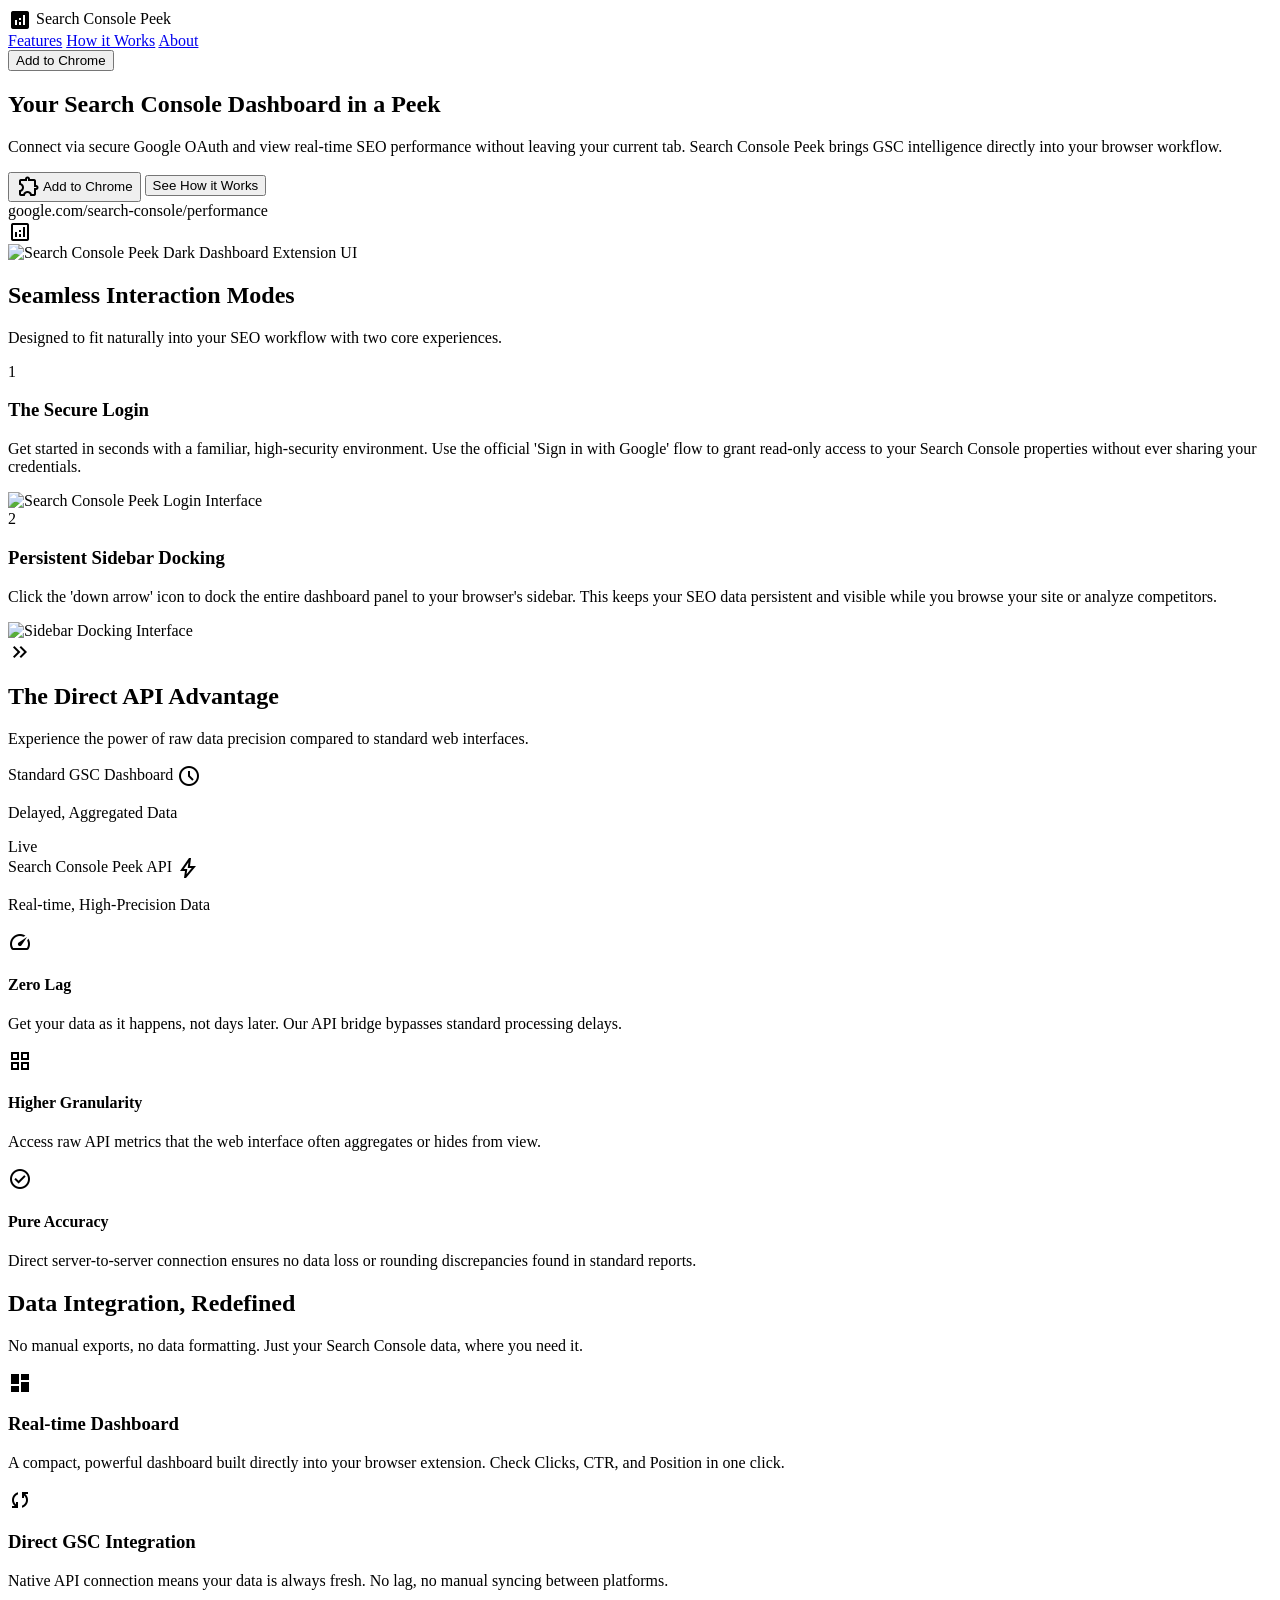
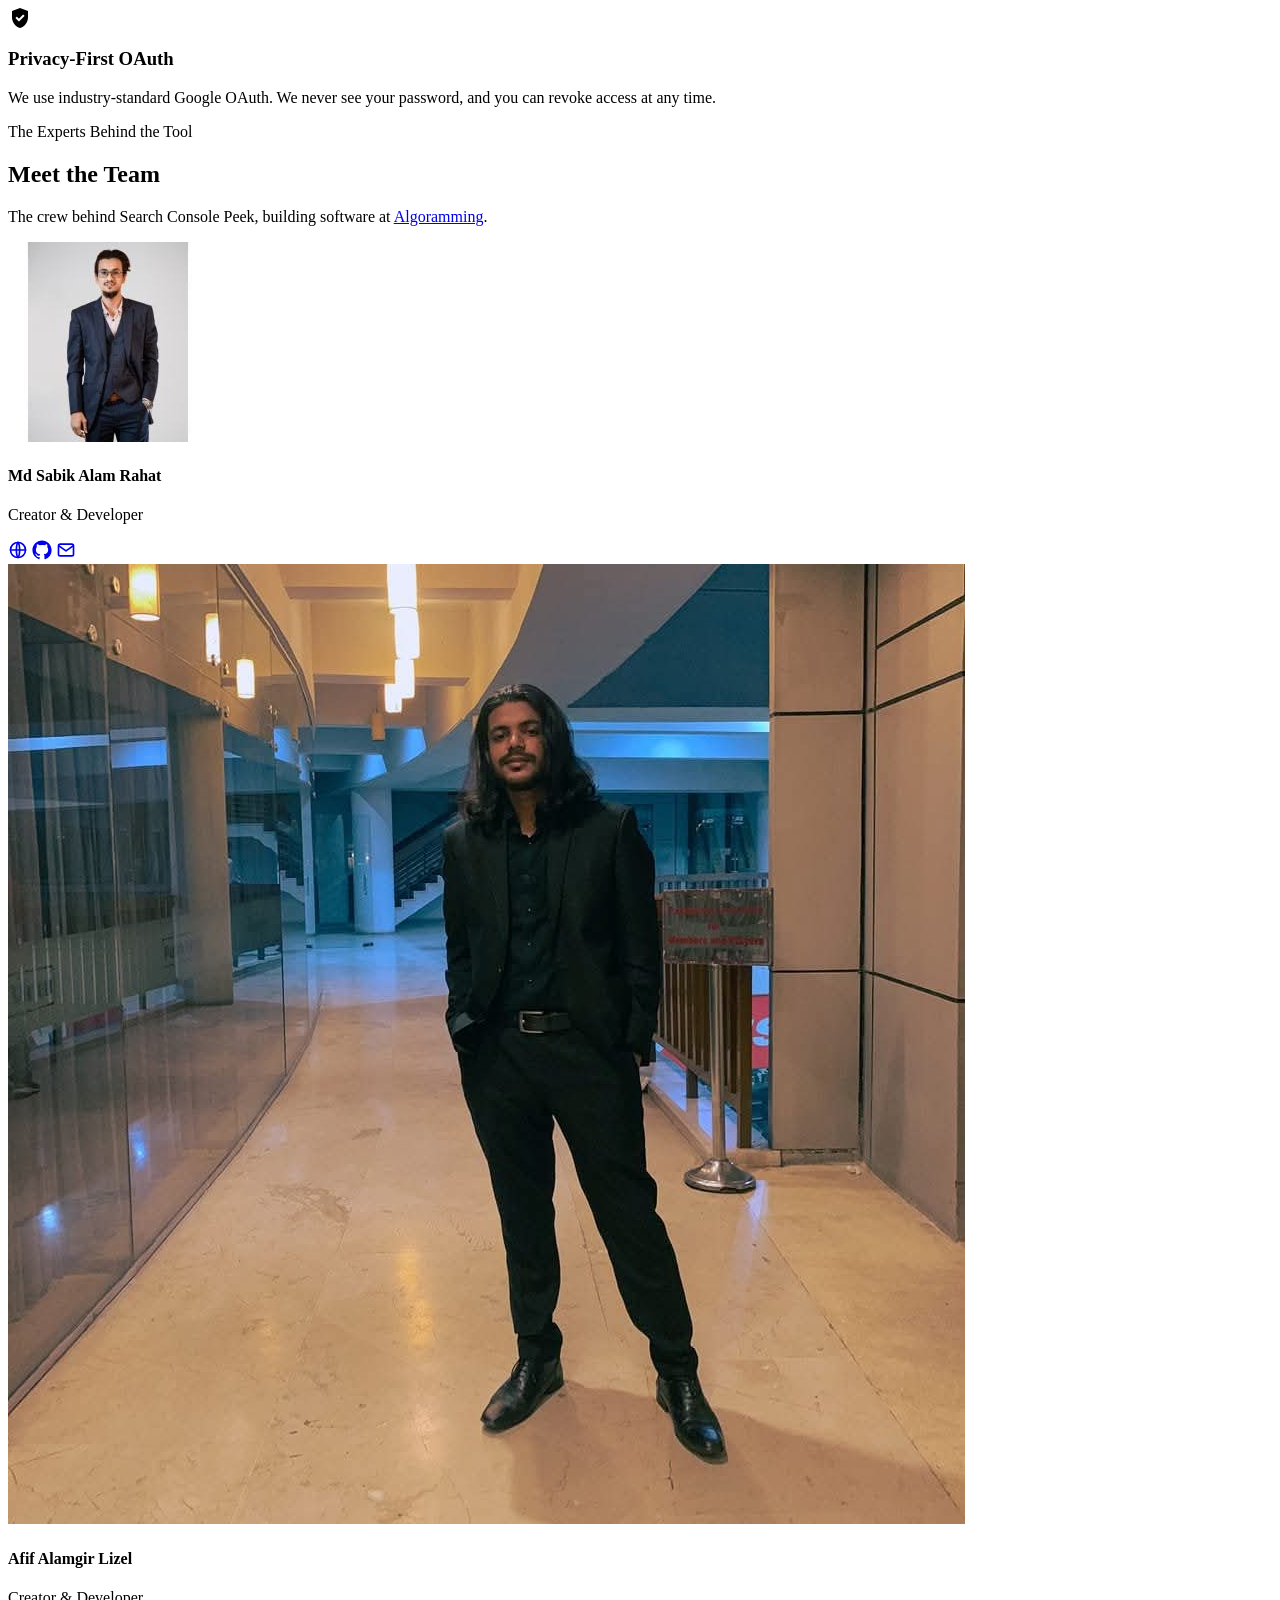
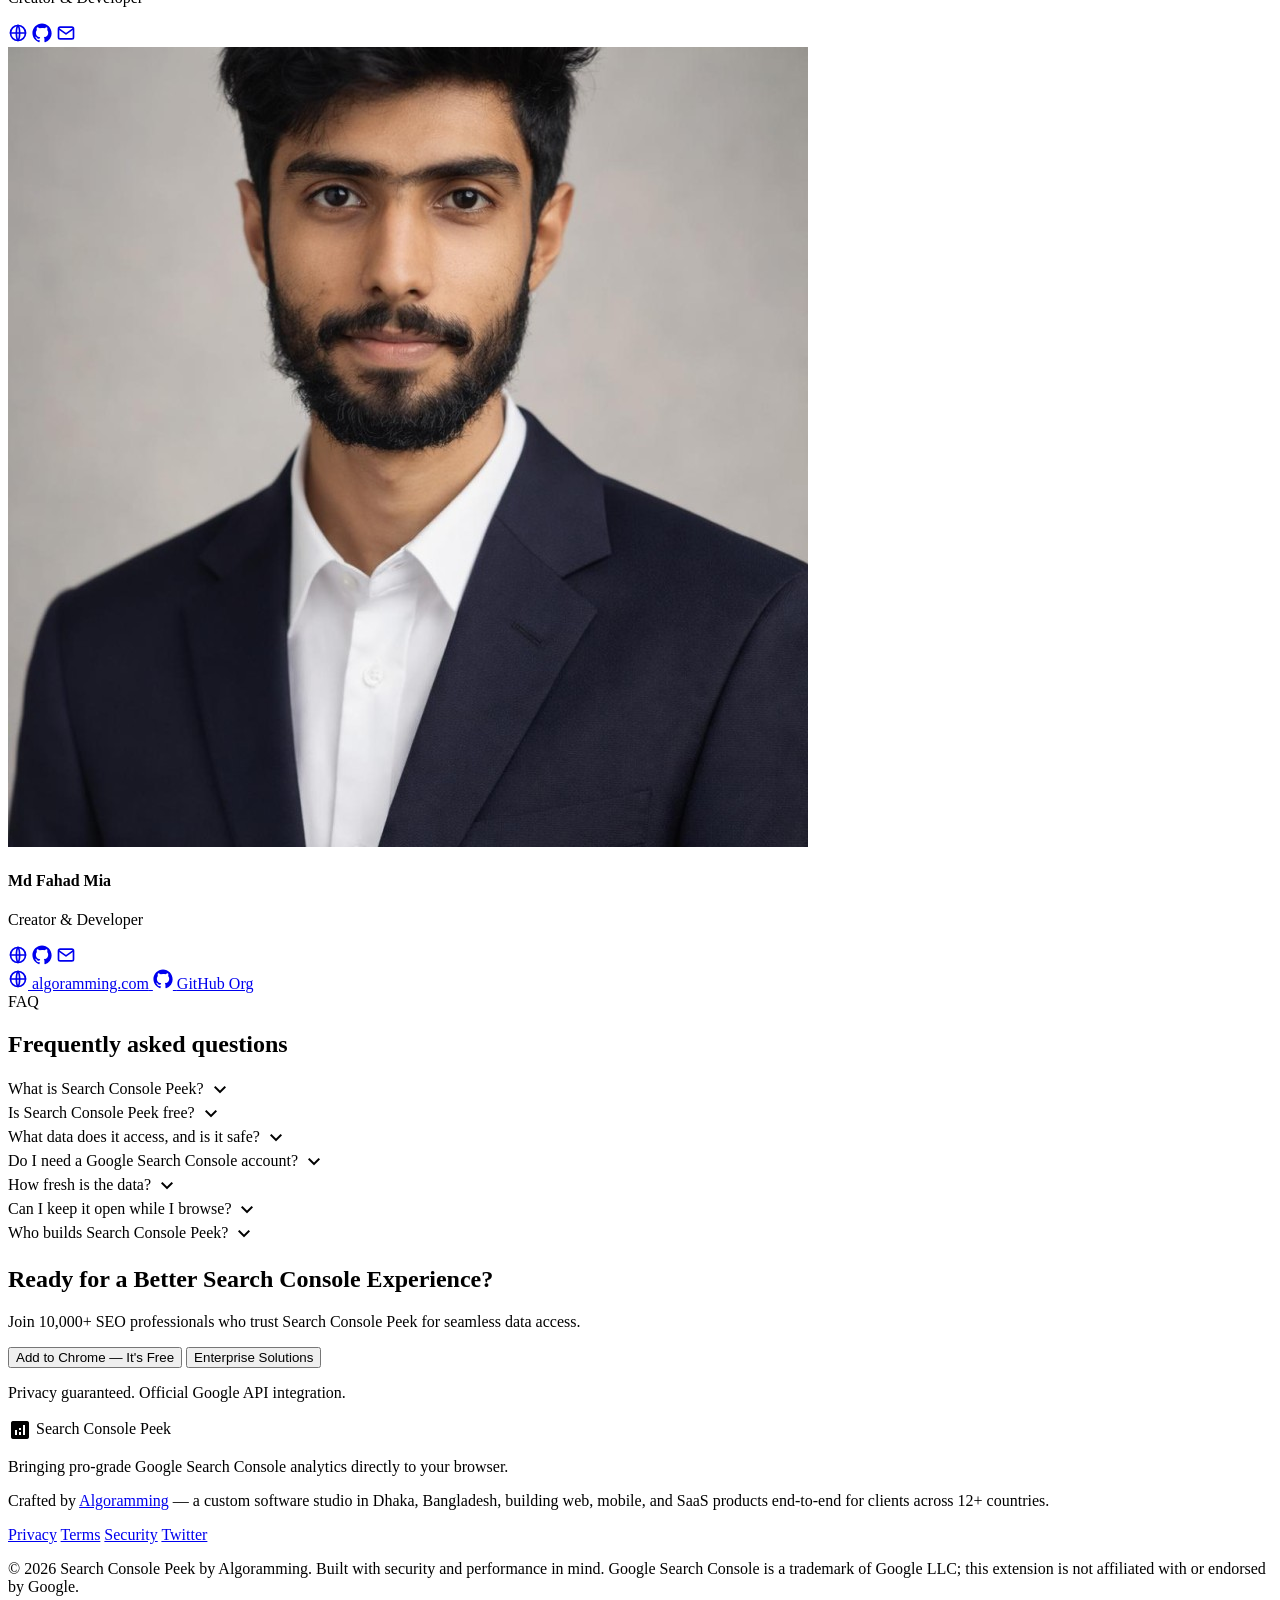
==== commit a4c8f4e1: "Add robots.txt and sitemap.xml for improved SEO and crawler access - Created robots.txt to allow acc" ====
--- a/web/index.html
+++ b/web/index.html
@@ -4,6 +4,139 @@
 <meta charset="utf-8"/>
 <meta content="width=device-width, initial-scale=1.0" name="viewport"/>
 <title>Search Console Peek - Your SEO Dashboard in an Extension</title>
+<link href="assets/favicon.svg" rel="icon" type="image/svg+xml"/>
+<link href="assets/favicon.svg" rel="apple-touch-icon"/>
+
+<!-- SEO / GEO: update the base URL below if you deploy on a custom domain -->
+<meta name="description" content="Search Console Peek is a Chrome extension that shows your Google Search Console performance — top queries, pages, trends and period comparisons — in your browser toolbar, without opening Search Console. Built by Algoramming."/>
+<meta name="author" content="Algoramming"/>
+<link rel="canonical" href="https://algoramming.github.io/google_chrome_extensions_landing_page/"/>
+
+<!-- Open Graph -->
+<meta property="og:type" content="website"/>
+<meta property="og:site_name" content="Search Console Peek"/>
+<meta property="og:title" content="Search Console Peek — Google Search Console in your toolbar"/>
+<meta property="og:description" content="See your Google Search Console clicks, impressions, top queries, pages and trends — right from your browser, without the round trip. A Chrome extension by Algoramming."/>
+<meta property="og:url" content="https://algoramming.github.io/google_chrome_extensions_landing_page/"/>
+<meta property="og:image" content="https://algoramming.github.io/google_chrome_extensions_landing_page/assets/og-image.png"/>
+<meta property="og:image:width" content="1200"/>
+<meta property="og:image:height" content="630"/>
+<meta property="og:image:alt" content="Search Console Peek — a Chrome extension by Algoramming"/>
+
+<!-- Twitter -->
+<meta name="twitter:card" content="summary_large_image"/>
+<meta name="twitter:title" content="Search Console Peek — Google Search Console in your toolbar"/>
+<meta name="twitter:description" content="See your Google Search Console performance right from your browser, without the round trip. A Chrome extension by Algoramming."/>
+<meta name="twitter:image" content="https://algoramming.github.io/google_chrome_extensions_landing_page/assets/og-image.png"/>
+
+<!-- Structured data (schema.org) for SEO + AI/generative-engine understanding -->
+<script type="application/ld+json">
+{
+  "@context": "https://schema.org",
+  "@graph": [
+    {
+      "@type": "WebSite",
+      "@id": "https://algoramming.github.io/google_chrome_extensions_landing_page/#website",
+      "url": "https://algoramming.github.io/google_chrome_extensions_landing_page/",
+      "name": "Search Console Peek",
+      "description": "A Chrome extension that brings Google Search Console performance into your browser toolbar.",
+      "publisher": { "@id": "https://algoramming.com/#organization" },
+      "inLanguage": "en"
+    },
+    {
+      "@type": "Organization",
+      "@id": "https://algoramming.com/#organization",
+      "name": "Algoramming",
+      "alternateName": "Algoramming Software Agency",
+      "url": "https://algoramming.com",
+      "logo": "https://algoramming.github.io/google_chrome_extensions_landing_page/assets/favicon.svg",
+      "description": "Custom software development studio based in Dhaka, Bangladesh, building web, mobile and SaaS products end-to-end for clients across 12+ countries.",
+      "email": "support@algoramming.com",
+      "telephone": "+880-1400-629698",
+      "foundingLocation": "Dhaka, Bangladesh",
+      "areaServed": "Worldwide",
+      "address": {
+        "@type": "PostalAddress",
+        "streetAddress": "House #12, Road #02, Merul Badda, Anandanagar",
+        "addressLocality": "Dhaka",
+        "postalCode": "1212",
+        "addressCountry": "BD"
+      },
+      "contactPoint": {
+        "@type": "ContactPoint",
+        "contactType": "customer support",
+        "email": "support@algoramming.com",
+        "telephone": "+880-1400-629698",
+        "areaServed": "Worldwide",
+        "availableLanguage": ["en", "bn"]
+      },
+      "sameAs": ["https://github.com/algoramming", "https://algoramming.com"]
+    },
+    {
+      "@type": "Person",
+      "@id": "https://algoramming.github.io/google_chrome_extensions_landing_page/#sabik",
+      "name": "Md Sabik Alam Rahat",
+      "jobTitle": "Creator & Developer",
+      "url": "https://algoramming.com",
+      "image": "https://algoramming.github.io/google_chrome_extensions_landing_page/assets/rahat.png",
+      "email": "rahat@algoramming.com",
+      "worksFor": { "@id": "https://algoramming.com/#organization" },
+      "sameAs": ["https://github.com/sabikrahat", "https://algoramming.com"]
+    },
+    {
+      "@type": "Person",
+      "@id": "https://algoramming.github.io/google_chrome_extensions_landing_page/#afif",
+      "name": "Afif Alamgir Lizel",
+      "jobTitle": "Creator & Developer",
+      "url": "https://www.afifalamgir.com/",
+      "image": "https://algoramming.github.io/google_chrome_extensions_landing_page/assets/afif.png",
+      "email": "afif.alamgir@gmail.com",
+      "worksFor": { "@id": "https://algoramming.com/#organization" },
+      "sameAs": ["https://github.com/afif404", "https://www.afifalamgir.com/"]
+    },
+    {
+      "@type": "Person",
+      "@id": "https://algoramming.github.io/google_chrome_extensions_landing_page/#fahad",
+      "name": "Md Fahad Mia",
+      "jobTitle": "Creator & Developer",
+      "url": "https://fahad.oracrondigital.com",
+      "image": "https://algoramming.github.io/google_chrome_extensions_landing_page/assets/fahad.png",
+      "email": "fahad.wp07@gmail.com",
+      "worksFor": { "@id": "https://algoramming.com/#organization" },
+      "sameAs": ["https://github.com/fahadewu", "https://fahad.oracrondigital.com"]
+    },
+    {
+      "@type": "WebApplication",
+      "@id": "https://algoramming.github.io/google_chrome_extensions_landing_page/#app",
+      "name": "Search Console Peek",
+      "description": "A Chrome extension that shows your Google Search Console performance — clicks, impressions, CTR, position, top queries and pages, trends and period-over-period comparison — in a toolbar popup or Chrome's side panel, using read-only access to the official Search Console API.",
+      "applicationCategory": "BrowserApplication",
+      "operatingSystem": "Chrome",
+      "browserRequirements": "Requires Google Chrome",
+      "url": "https://algoramming.github.io/google_chrome_extensions_landing_page/",
+      "image": "https://algoramming.github.io/google_chrome_extensions_landing_page/assets/og-image.png",
+      "softwareVersion": "1.0.0",
+      "offers": { "@type": "Offer", "price": "0", "priceCurrency": "USD" },
+      "featureList": [
+        "Top queries and pages",
+        "Clicks, impressions, CTR and average position",
+        "Performance trend over 7, 28 or 90 days",
+        "Current-tab property auto-detection",
+        "Period-over-period comparison",
+        "Popup and side panel"
+      ],
+      "author": [
+        { "@id": "https://algoramming.github.io/google_chrome_extensions_landing_page/#sabik" },
+        { "@id": "https://algoramming.github.io/google_chrome_extensions_landing_page/#afif" },
+        { "@id": "https://algoramming.github.io/google_chrome_extensions_landing_page/#fahad" }
+      ],
+      "publisher": { "@id": "https://algoramming.com/#organization" },
+      "isAccessibleForFree": true
+    }
+  ]
+}
+</script>
+
 <link href="https://fonts.googleapis.com" rel="preconnect"/>
 <link crossorigin="" href="https://fonts.gstatic.com" rel="preconnect"/>
 <link href="https://fonts.googleapis.com/css2?family=Hanken+Grotesk:ital,wght@0,100..900;1,100..900&amp;display=swap" rel="stylesheet"/>
@@ -119,6 +252,10 @@
             background-color: #0d1117;
             color: #c9d1d9;
         }
+        summary::-webkit-details-marker { display: none; }
+        summary { list-style: none; }
+        .faq-chevron { transition: transform .2s ease; }
+        details[open] .faq-chevron { transform: rotate(180deg); }
     </style>
 </head>
 <body class="bg-background text-on-background font-body-md">
@@ -394,6 +531,112 @@
 </div>
 </div>
 </section>
+<!-- FAQ Section -->
+<section class="py-24 bg-surface-container-lowest border-t border-outline-variant" id="faq">
+<div class="max-w-3xl mx-auto px-margin-desktop">
+<div class="text-center mb-12">
+<span class="text-primary font-label-md uppercase tracking-wider">FAQ</span>
+<h2 class="font-headline-lg text-headline-lg mt-2 text-on-surface">Frequently asked questions</h2>
+</div>
+<div class="flex flex-col gap-3">
+<details class="group bg-white border border-outline-variant rounded-xl px-6 py-4">
+<summary class="flex justify-between items-center gap-4 cursor-pointer font-headline-sm text-headline-sm text-on-surface">
+<span>What is Search Console Peek?</span>
+<span class="material-symbols-outlined faq-chevron text-on-surface-variant">expand_more</span>
+</summary>
+<p class="text-on-surface-variant text-body-md mt-3">Search Console Peek is a Chrome extension that shows your Google Search Console performance — clicks, impressions, CTR, position, top queries and pages, trends and period-over-period comparisons — in a toolbar popup or Chrome's side panel, without opening Search Console.</p>
+</details>
+<details class="group bg-white border border-outline-variant rounded-xl px-6 py-4">
+<summary class="flex justify-between items-center gap-4 cursor-pointer font-headline-sm text-headline-sm text-on-surface">
+<span>Is Search Console Peek free?</span>
+<span class="material-symbols-outlined faq-chevron text-on-surface-variant">expand_more</span>
+</summary>
+<p class="text-on-surface-variant text-body-md mt-3">Yes. Search Console Peek is free to install and use.</p>
+</details>
+<details class="group bg-white border border-outline-variant rounded-xl px-6 py-4">
+<summary class="flex justify-between items-center gap-4 cursor-pointer font-headline-sm text-headline-sm text-on-surface">
+<span>What data does it access, and is it safe?</span>
+<span class="material-symbols-outlined faq-chevron text-on-surface-variant">expand_more</span>
+</summary>
+<p class="text-on-surface-variant text-body-md mt-3">It uses read-only access to your own Search Console properties through Google's official sign-in. It never sees your password, your data stays in Google, and you can revoke access at any time from your Google Account permissions.</p>
+</details>
+<details class="group bg-white border border-outline-variant rounded-xl px-6 py-4">
+<summary class="flex justify-between items-center gap-4 cursor-pointer font-headline-sm text-headline-sm text-on-surface">
+<span>Do I need a Google Search Console account?</span>
+<span class="material-symbols-outlined faq-chevron text-on-surface-variant">expand_more</span>
+</summary>
+<p class="text-on-surface-variant text-body-md mt-3">Yes. You sign in with the Google account that has access to your Search Console properties, and the extension displays data for those properties.</p>
+</details>
+<details class="group bg-white border border-outline-variant rounded-xl px-6 py-4">
+<summary class="flex justify-between items-center gap-4 cursor-pointer font-headline-sm text-headline-sm text-on-surface">
+<span>How fresh is the data?</span>
+<span class="material-symbols-outlined faq-chevron text-on-surface-variant">expand_more</span>
+</summary>
+<p class="text-on-surface-variant text-body-md mt-3">The extension shows the same data as Google Search Console, which Google typically finalizes a couple of days behind. Figures reflect what Google's API returns and may update as Google finalizes them.</p>
+</details>
+<details class="group bg-white border border-outline-variant rounded-xl px-6 py-4">
+<summary class="flex justify-between items-center gap-4 cursor-pointer font-headline-sm text-headline-sm text-on-surface">
+<span>Can I keep it open while I browse?</span>
+<span class="material-symbols-outlined faq-chevron text-on-surface-variant">expand_more</span>
+</summary>
+<p class="text-on-surface-variant text-body-md mt-3">Yes. Open it as a toolbar popup, or dock it in Chrome's side panel so it stays visible alongside the page you're viewing.</p>
+</details>
+<details class="group bg-white border border-outline-variant rounded-xl px-6 py-4">
+<summary class="flex justify-between items-center gap-4 cursor-pointer font-headline-sm text-headline-sm text-on-surface">
+<span>Who builds Search Console Peek?</span>
+<span class="material-symbols-outlined faq-chevron text-on-surface-variant">expand_more</span>
+</summary>
+<p class="text-on-surface-variant text-body-md mt-3">It is built by Algoramming, a custom software studio based in Dhaka, Bangladesh.</p>
+</details>
+</div>
+</div>
+</section>
+<script type="application/ld+json">
+{
+  "@context": "https://schema.org",
+  "@type": "FAQPage",
+  "@id": "https://algoramming.github.io/google_chrome_extensions_landing_page/#faq",
+  "isPartOf": { "@id": "https://algoramming.github.io/google_chrome_extensions_landing_page/#website" },
+  "mainEntity": [
+    {
+      "@type": "Question",
+      "name": "What is Search Console Peek?",
+      "acceptedAnswer": { "@type": "Answer", "text": "Search Console Peek is a Chrome extension that shows your Google Search Console performance — clicks, impressions, CTR, position, top queries and pages, trends and period-over-period comparisons — in a toolbar popup or Chrome's side panel, without opening Search Console." }
+    },
+    {
+      "@type": "Question",
+      "name": "Is Search Console Peek free?",
+      "acceptedAnswer": { "@type": "Answer", "text": "Yes. Search Console Peek is free to install and use." }
+    },
+    {
+      "@type": "Question",
+      "name": "What data does it access, and is it safe?",
+      "acceptedAnswer": { "@type": "Answer", "text": "It uses read-only access to your own Search Console properties through Google's official sign-in. It never sees your password, your data stays in Google, and you can revoke access at any time from your Google Account permissions." }
+    },
+    {
+      "@type": "Question",
+      "name": "Do I need a Google Search Console account?",
+      "acceptedAnswer": { "@type": "Answer", "text": "Yes. You sign in with the Google account that has access to your Search Console properties, and the extension displays data for those properties." }
+    },
+    {
+      "@type": "Question",
+      "name": "How fresh is the data?",
+      "acceptedAnswer": { "@type": "Answer", "text": "The extension shows the same data as Google Search Console, which Google typically finalizes a couple of days behind. Figures reflect what Google's API returns and may update as Google finalizes them." }
+    },
+    {
+      "@type": "Question",
+      "name": "Can I keep it open while I browse?",
+      "acceptedAnswer": { "@type": "Answer", "text": "Yes. Open it as a toolbar popup, or dock it in Chrome's side panel so it stays visible alongside the page you're viewing." }
+    },
+    {
+      "@type": "Question",
+      "name": "Who builds Search Console Peek?",
+      "acceptedAnswer": { "@type": "Answer", "text": "It is built by Algoramming, a custom software studio based in Dhaka, Bangladesh." }
+    }
+  ]
+}
+</script>
+
 <!-- CTA Section -->
 <section class="py-24 relative overflow-hidden bg-primary">
 <div class="max-w-container-max mx-auto px-margin-desktop text-center relative z-10">
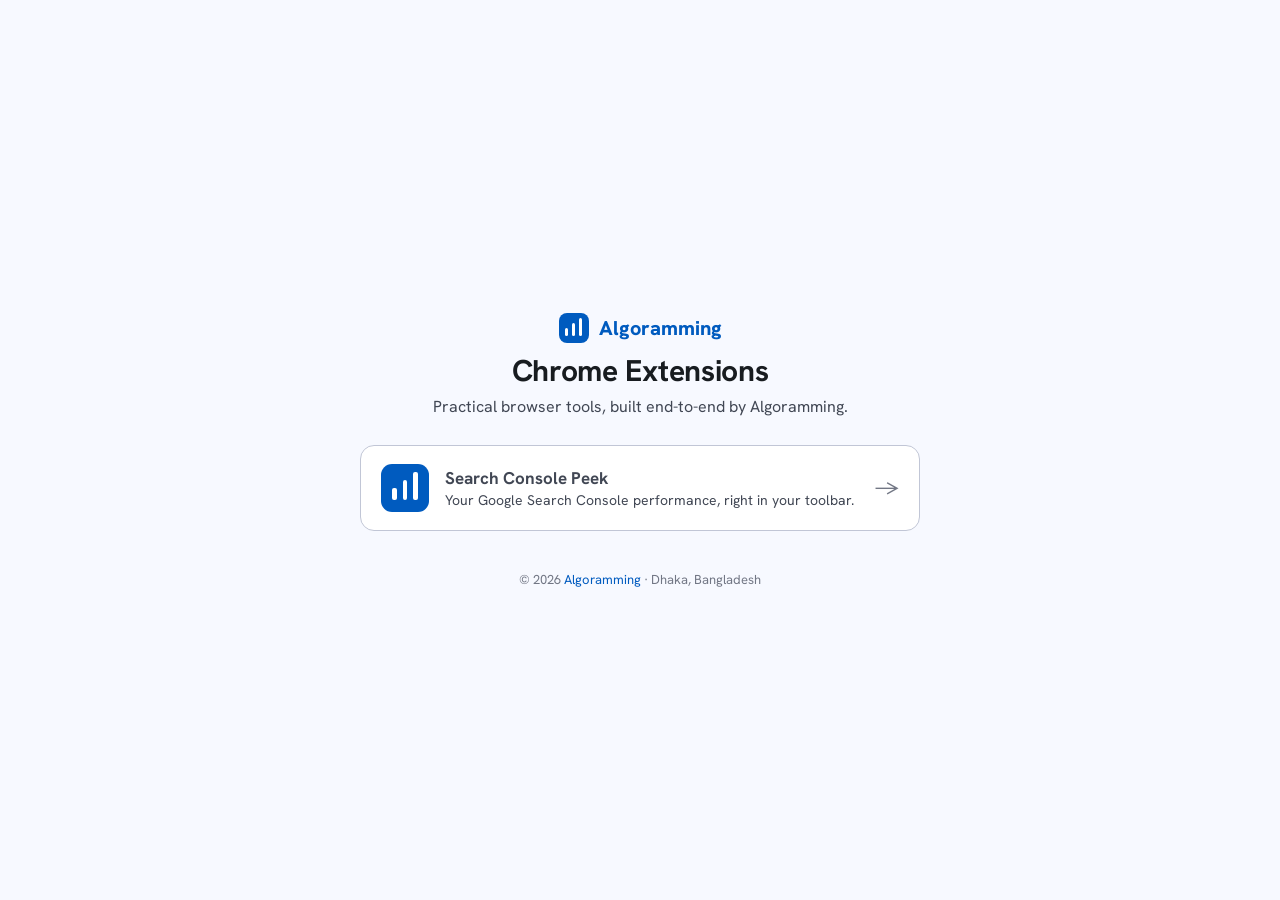
==== commit dc797713: "Add Privacy Policy and Terms & Conditions pages for Search Console Peek extension" ====
--- a/web/index.html
+++ b/web/index.html
@@ -1,699 +1,54 @@
 <!DOCTYPE html>
-
-<html class="scroll-smooth" lang="en" style=""><head>
+<html lang="en">
+<head>
 <meta charset="utf-8"/>
 <meta content="width=device-width, initial-scale=1.0" name="viewport"/>
-<title>Search Console Peek - Your SEO Dashboard in an Extension</title>
-<link href="assets/favicon.svg" rel="icon" type="image/svg+xml"/>
-<link href="assets/favicon.svg" rel="apple-touch-icon"/>
+<title>Algoramming — Chrome Extensions</title>
+<meta name="description" content="Chrome extensions by Algoramming — practical browser tools for SEO, productivity and the web."/>
+<link rel="canonical" href="https://extension.algoramming.com/"/>
+<link href="search-console-peek/assets/favicon.svg" rel="icon" type="image/svg+xml"/>
+<link href="https://fonts.googleapis.com/css2?family=Hanken+Grotesk:wght@400;500;600;700;800&display=swap" rel="stylesheet"/>
+<style>
+  *{margin:0;box-sizing:border-box}
+  body{font-family:"Hanken Grotesk",ui-sans-serif,system-ui,sans-serif;background:#f7f9ff;color:#181c20;
+       min-height:100vh;display:flex;flex-direction:column;align-items:center;justify-content:center;padding:32px}
+  .wrap{width:100%;max-width:560px;text-align:center}
+  .brand{display:inline-flex;align-items:center;gap:10px;font-weight:800;color:#005bbf;font-size:20px;margin-bottom:8px}
+  .brand .mark{width:30px;height:30px;border-radius:8px;background:#005bbf;display:flex;align-items:flex-end;justify-content:center;gap:4px;padding:7px 6px}
+  .brand .mark i{display:block;width:4px;background:#fff;border-radius:2px}
+  .b1{height:8px}.b2{height:13px}.b3{height:18px}
+  h1{font-size:30px;letter-spacing:-.01em;margin-bottom:6px}
+  p.sub{color:#414754;margin-bottom:28px}
+  a.card{display:flex;align-items:center;gap:16px;text-align:left;text-decoration:none;color:inherit;
+         background:#fff;border:1px solid #c1c6d6;border-radius:14px;padding:18px 20px;transition:box-shadow .15s,border-color .15s}
+  a.card:hover{border-color:#005bbf;box-shadow:0 8px 24px rgba(15,23,42,.06)}
+  a.card .ico{width:48px;height:48px;border-radius:11px;background:#005bbf;display:flex;align-items:flex-end;justify-content:center;gap:6px;padding:12px 11px;flex:none}
+  a.card .ico i{display:block;width:6px;background:#fff;border-radius:2px}
+  a.card .c1{height:12px}.c2{height:20px}.c3{height:28px}
+  a.card h2{font-size:17px;margin-bottom:2px}
+  a.card span{color:#414754;font-size:14px}
+  a.card .arrow{margin-left:auto;color:#727785;font-size:22px}
+  footer{margin-top:40px;color:#727785;font-size:13px}
+  footer a{color:#005bbf;text-decoration:none}
+</style>
+</head>
+<body>
+<div class="wrap">
+  <div class="brand"><span class="mark"><i class="b1"></i><i class="b2"></i><i class="b3"></i></span> Algoramming</div>
+  <h1>Chrome Extensions</h1>
+  <p class="sub">Practical browser tools, built end-to-end by Algoramming.</p>
 
-<!-- SEO / GEO: update the base URL below if you deploy on a custom domain -->
-<meta name="description" content="Search Console Peek is a Chrome extension that shows your Google Search Console performance — top queries, pages, trends and period comparisons — in your browser toolbar, without opening Search Console. Built by Algoramming."/>
-<meta name="author" content="Algoramming"/>
-<link rel="canonical" href="https://algoramming.github.io/google_chrome_extensions_landing_page/"/>
+  <a class="card" href="search-console-peek/">
+    <span class="ico"><i class="c1"></i><i class="c2"></i><i class="c3"></i></span>
+    <span>
+      <h2>Search Console Peek</h2>
+      <span>Your Google Search Console performance, right in your toolbar.</span>
+    </span>
+    <span class="arrow">→</span>
+  </a>
 
-<!-- Open Graph -->
-<meta property="og:type" content="website"/>
-<meta property="og:site_name" content="Search Console Peek"/>
-<meta property="og:title" content="Search Console Peek — Google Search Console in your toolbar"/>
-<meta property="og:description" content="See your Google Search Console clicks, impressions, top queries, pages and trends — right from your browser, without the round trip. A Chrome extension by Algoramming."/>
-<meta property="og:url" content="https://algoramming.github.io/google_chrome_extensions_landing_page/"/>
-<meta property="og:image" content="https://algoramming.github.io/google_chrome_extensions_landing_page/assets/og-image.png"/>
-<meta property="og:image:width" content="1200"/>
-<meta property="og:image:height" content="630"/>
-<meta property="og:image:alt" content="Search Console Peek — a Chrome extension by Algoramming"/>
-
-<!-- Twitter -->
-<meta name="twitter:card" content="summary_large_image"/>
-<meta name="twitter:title" content="Search Console Peek — Google Search Console in your toolbar"/>
-<meta name="twitter:description" content="See your Google Search Console performance right from your browser, without the round trip. A Chrome extension by Algoramming."/>
-<meta name="twitter:image" content="https://algoramming.github.io/google_chrome_extensions_landing_page/assets/og-image.png"/>
-
-<!-- Structured data (schema.org) for SEO + AI/generative-engine understanding -->
-<script type="application/ld+json">
-{
-  "@context": "https://schema.org",
-  "@graph": [
-    {
-      "@type": "WebSite",
-      "@id": "https://algoramming.github.io/google_chrome_extensions_landing_page/#website",
-      "url": "https://algoramming.github.io/google_chrome_extensions_landing_page/",
-      "name": "Search Console Peek",
-      "description": "A Chrome extension that brings Google Search Console performance into your browser toolbar.",
-      "publisher": { "@id": "https://algoramming.com/#organization" },
-      "inLanguage": "en"
-    },
-    {
-      "@type": "Organization",
-      "@id": "https://algoramming.com/#organization",
-      "name": "Algoramming",
-      "alternateName": "Algoramming Software Agency",
-      "url": "https://algoramming.com",
-      "logo": "https://algoramming.github.io/google_chrome_extensions_landing_page/assets/favicon.svg",
-      "description": "Custom software development studio based in Dhaka, Bangladesh, building web, mobile and SaaS products end-to-end for clients across 12+ countries.",
-      "email": "support@algoramming.com",
-      "telephone": "+880-1400-629698",
-      "foundingLocation": "Dhaka, Bangladesh",
-      "areaServed": "Worldwide",
-      "address": {
-        "@type": "PostalAddress",
-        "streetAddress": "House #12, Road #02, Merul Badda, Anandanagar",
-        "addressLocality": "Dhaka",
-        "postalCode": "1212",
-        "addressCountry": "BD"
-      },
-      "contactPoint": {
-        "@type": "ContactPoint",
-        "contactType": "customer support",
-        "email": "support@algoramming.com",
-        "telephone": "+880-1400-629698",
-        "areaServed": "Worldwide",
-        "availableLanguage": ["en", "bn"]
-      },
-      "sameAs": ["https://github.com/algoramming", "https://algoramming.com"]
-    },
-    {
-      "@type": "Person",
-      "@id": "https://algoramming.github.io/google_chrome_extensions_landing_page/#sabik",
-      "name": "Md Sabik Alam Rahat",
-      "jobTitle": "Creator & Developer",
-      "url": "https://algoramming.com",
-      "image": "https://algoramming.github.io/google_chrome_extensions_landing_page/assets/rahat.png",
-      "email": "rahat@algoramming.com",
-      "worksFor": { "@id": "https://algoramming.com/#organization" },
-      "sameAs": ["https://github.com/sabikrahat", "https://algoramming.com"]
-    },
-    {
-      "@type": "Person",
-      "@id": "https://algoramming.github.io/google_chrome_extensions_landing_page/#afif",
-      "name": "Afif Alamgir Lizel",
-      "jobTitle": "Creator & Developer",
-      "url": "https://www.afifalamgir.com/",
-      "image": "https://algoramming.github.io/google_chrome_extensions_landing_page/assets/afif.png",
-      "email": "afif.alamgir@gmail.com",
-      "worksFor": { "@id": "https://algoramming.com/#organization" },
-      "sameAs": ["https://github.com/afif404", "https://www.afifalamgir.com/"]
-    },
-    {
-      "@type": "Person",
-      "@id": "https://algoramming.github.io/google_chrome_extensions_landing_page/#fahad",
-      "name": "Md Fahad Mia",
-      "jobTitle": "Creator & Developer",
-      "url": "https://fahad.oracrondigital.com",
-      "image": "https://algoramming.github.io/google_chrome_extensions_landing_page/assets/fahad.png",
-      "email": "fahad.wp07@gmail.com",
-      "worksFor": { "@id": "https://algoramming.com/#organization" },
-      "sameAs": ["https://github.com/fahadewu", "https://fahad.oracrondigital.com"]
-    },
-    {
-      "@type": "WebApplication",
-      "@id": "https://algoramming.github.io/google_chrome_extensions_landing_page/#app",
-      "name": "Search Console Peek",
-      "description": "A Chrome extension that shows your Google Search Console performance — clicks, impressions, CTR, position, top queries and pages, trends and period-over-period comparison — in a toolbar popup or Chrome's side panel, using read-only access to the official Search Console API.",
-      "applicationCategory": "BrowserApplication",
-      "operatingSystem": "Chrome",
-      "browserRequirements": "Requires Google Chrome",
-      "url": "https://algoramming.github.io/google_chrome_extensions_landing_page/",
-      "image": "https://algoramming.github.io/google_chrome_extensions_landing_page/assets/og-image.png",
-      "softwareVersion": "1.0.0",
-      "offers": { "@type": "Offer", "price": "0", "priceCurrency": "USD" },
-      "featureList": [
-        "Top queries and pages",
-        "Clicks, impressions, CTR and average position",
-        "Performance trend over 7, 28 or 90 days",
-        "Current-tab property auto-detection",
-        "Period-over-period comparison",
-        "Popup and side panel"
-      ],
-      "author": [
-        { "@id": "https://algoramming.github.io/google_chrome_extensions_landing_page/#sabik" },
-        { "@id": "https://algoramming.github.io/google_chrome_extensions_landing_page/#afif" },
-        { "@id": "https://algoramming.github.io/google_chrome_extensions_landing_page/#fahad" }
-      ],
-      "publisher": { "@id": "https://algoramming.com/#organization" },
-      "isAccessibleForFree": true
-    }
-  ]
-}
-</script>
-
-<link href="https://fonts.googleapis.com" rel="preconnect"/>
-<link crossorigin="" href="https://fonts.gstatic.com" rel="preconnect"/>
-<link href="https://fonts.googleapis.com/css2?family=Hanken+Grotesk:ital,wght@0,100..900;1,100..900&amp;display=swap" rel="stylesheet"/>
-<link href="https://fonts.googleapis.com/css2?family=Material+Symbols+Outlined:wght,FILL@100..700,0..1&amp;display=swap" rel="stylesheet"/>
-<script src="https://cdn.tailwindcss.com?plugins=forms,container-queries"></script>
-<script id="tailwind-config">
-      tailwind.config = {
-        darkMode: "class",
-        theme: {
-          extend: {
-            "colors": {
-                    "primary-fixed": "#d8e2ff",
-                    "surface-container-high": "#e5e8ee",
-                    "tertiary-container": "#008939",
-                    "on-tertiary-container": "#ffffff",
-                    "tertiary": "#006d2c",
-                    "surface-container-low": "#f1f4fa",
-                    "primary-fixed-dim": "#adc7ff",
-                    "outline-variant": "#c1c6d6",
-                    "error-container": "#ffdad6",
-                    "secondary-fixed-dim": "#aec7f5",
-                    "tertiary-fixed-dim": "#6ddd81",
-                    "on-tertiary-fixed-variant": "#005320",
-                    "on-secondary-container": "#405880",
-                    "inverse-surface": "#2d3135",
-                    "on-error-container": "#93000a",
-                    "inverse-on-surface": "#eef1f7",
-                    "surface-container-highest": "#dfe3e8",
-                    "on-surface-variant": "#414754",
-                    "on-background": "#181c20",
-                    "on-secondary-fixed-variant": "#2e476e",
-                    "secondary-fixed": "#d6e3ff",
-                    "surface-bright": "#f7f9ff",
-                    "on-error": "#ffffff",
-                    "on-primary-fixed-variant": "#004493",
-                    "on-primary-container": "#ffffff",
-                    "tertiary-fixed": "#89fa9b",
-                    "on-tertiary": "#ffffff",
-                    "surface": "#f7f9ff",
-                    "on-secondary": "#ffffff",
-                    "surface-container-lowest": "#ffffff",
-                    "on-primary-fixed": "#001a41",
-                    "primary-container": "#1a73e8",
-                    "surface-variant": "#dfe3e8",
-                    "outline": "#727785",
-                    "surface-dim": "#d7dae0",
-                    "secondary": "#465f87",
-                    "secondary-container": "#b7d0fe",
-                    "on-primary": "#ffffff",
-                    "primary": "#005bbf",
-                    "error": "#ba1a1a",
-                    "background": "#f7f9ff",
-                    "surface-container": "#ebeef4",
-                    "surface-tint": "#005bc0",
-                    "on-secondary-fixed": "#001b3c",
-                    "inverse-primary": "#adc7ff",
-                    "on-surface": "#181c20",
-                    "on-tertiary-fixed": "#002108"
-            },
-            "borderRadius": {
-                    "DEFAULT": "0.25rem",
-                    "lg": "0.5rem",
-                    "xl": "0.75rem",
-                    "full": "9999px"
-            },
-            "spacing": {
-                    "container-max": "1280px",
-                    "margin-desktop": "40px",
-                    "stack-md": "16px",
-                    "gutter": "24px",
-                    "stack-lg": "32px",
-                    "stack-sm": "8px",
-                    "margin-mobile": "16px",
-                    "base": "8px"
-            },
-            "fontFamily": {
-                    "headline-lg-mobile": ["Hanken Grotesk"],
-                    "headline-lg": ["Hanken Grotesk"],
-                    "body-lg": ["Hanken Grotesk"],
-                    "display-lg": ["Hanken Grotesk"],
-                    "label-sm": ["Hanken Grotesk"],
-                    "body-md": ["Hanken Grotesk"],
-                    "headline-md": ["Hanken Grotesk"],
-                    "label-md": ["Hanken Grotesk"]
-            },
-            "fontSize": {
-                    "headline-lg-mobile": ["24px", {"lineHeight": "32px", "fontWeight": "600"}],
-                    "headline-lg": ["32px", {"lineHeight": "40px", "fontWeight": "600"}],
-                    "body-lg": ["18px", {"lineHeight": "28px", "fontWeight": "400"}],
-                    "display-lg": ["56px", {"lineHeight": "64px", "letterSpacing": "-0.02em", "fontWeight": "700"}],
-                    "label-sm": ["12px", {"lineHeight": "16px", "fontWeight": "600"}],
-                    "body-md": ["16px", {"lineHeight": "24px", "fontWeight": "400"}],
-                    "headline-md": ["24px", {"lineHeight": "32px", "fontWeight": "600"}],
-                    "label-md": ["14px", {"lineHeight": "20px", "letterSpacing": "0.01em", "fontWeight": "500"}]
-            }
-          },
-        },
-      }
-    </script>
-<style>
-        .material-symbols-outlined {
-            font-variation-settings: 'FILL' 0, 'wght' 400, 'GRAD' 0, 'opsz' 24;
-            display: inline-block;
-            vertical-align: middle;
-        }
-        .extension-shadow {
-            box-shadow: 0px 4px 12px rgba(0,0,0,0.05);
-        }
-        .glass-header {
-            backdrop-filter: blur(8px);
-        }
-        .dark-ui-mockup {
-            background-color: #0d1117;
-            color: #c9d1d9;
-        }
-        summary::-webkit-details-marker { display: none; }
-        summary { list-style: none; }
-        .faq-chevron { transition: transform .2s ease; }
-        details[open] .faq-chevron { transform: rotate(180deg); }
-    </style>
-</head>
-<body class="bg-background text-on-background font-body-md">
-<!-- TopNavBar -->
-<header class="fixed top-0 w-full z-50 bg-surface/80 dark:bg-surface-dim/80 backdrop-blur-md border-b border-outline-variant dark:border-outline shadow-sm">
-<div class="max-w-container-max mx-auto px-margin-desktop flex items-center justify-between h-16">
-<div class="flex items-center gap-2">
-<span class="material-symbols-outlined text-primary text-headline-md" style='font-variation-settings: "FILL" 1;'>analytics</span>
-<span class="font-headline-md text-headline-md font-bold text-primary dark:text-primary-fixed-dim">Search Console Peek</span>
+  <footer>© <span id="year"></span> <a href="https://algoramming.com" target="_blank" rel="noopener">Algoramming</a> · Dhaka, Bangladesh</footer>
 </div>
-<nav class="hidden md:flex items-center gap-gutter">
-<a class="font-label-md text-label-md text-on-surface-variant dark:text-on-secondary-container hover:text-primary dark:hover:text-primary-fixed-dim transition-colors duration-200" href="#features">Features</a>
-<a class="font-label-md text-label-md text-on-surface-variant dark:text-on-secondary-container hover:text-primary dark:hover:text-primary-fixed-dim transition-colors duration-200" href="#how-it-works">How it Works</a>
-<a class="font-label-md text-label-md text-on-surface-variant dark:text-on-secondary-container hover:text-primary dark:hover:text-primary-fixed-dim transition-colors duration-200" href="#about">About</a>
-</nav>
-<button class="bg-primary text-on-primary font-label-md text-label-md px-6 py-2 rounded-lg active:scale-95 transition-transform hover:shadow-md">
-                Add to Chrome
-            </button>
-</div>
-</header>
-<main class="pt-16">
-<!-- Hero Section -->
-<section class="relative overflow-hidden pt-24 pb-32 md:pt-32 md:pb-40">
-<div class="max-w-container-max mx-auto px-margin-desktop grid grid-cols-1 lg:grid-cols-2 gap-gutter items-center">
-<div class="z-10 text-center lg:text-left">
-<h1 class="font-display-lg text-display-lg mb-stack-md text-on-surface leading-tight">
-                        Your Search Console <span class="text-primary">Dashboard in a Peek</span>
-</h1>
-<p class="font-body-lg text-body-lg text-on-surface-variant mb-stack-lg max-w-xl mx-auto lg:mx-0">
-                        Connect via secure Google OAuth and view real-time SEO performance without leaving your current tab. Search Console Peek brings GSC intelligence directly into your browser workflow.
-                    </p>
-<div class="flex flex-col sm:flex-row gap-4 justify-center lg:justify-start">
-<button class="flex items-center justify-center gap-2 bg-primary text-on-primary px-8 py-4 rounded-lg font-headline-md text-headline-md hover:bg-primary/90 transition-all shadow-lg active:scale-95">
-<span class="material-symbols-outlined">extension</span>
-                            Add to Chrome
-                        </button>
-<button class="flex items-center justify-center gap-2 border-2 border-primary text-primary px-8 py-4 rounded-lg font-headline-md text-headline-md hover:bg-primary/5 transition-all active:scale-95">
-                            See How it Works
-                        </button>
-</div>
-</div>
-<div class="relative mt-12 lg:mt-0 flex justify-center">
-<!-- Browser & Extension UI Mockup -->
-<div class="relative z-10 w-full max-w-[480px] aspect-[4/5] bg-white rounded-xl shadow-2xl border border-outline-variant overflow-hidden">
-<!-- Browser Header -->
-<div class="h-10 bg-surface-container-high border-b border-outline-variant flex items-center px-4 gap-2">
-<div class="flex gap-1.5">
-<div class="w-3 h-3 rounded-full bg-[#ff5f56]"></div>
-<div class="w-3 h-3 rounded-full bg-[#ffbd2e]"></div>
-<div class="w-3 h-3 rounded-full bg-[#27c93f]"></div>
-</div>
-<div class="flex-grow bg-white h-6 rounded px-2 text-[10px] flex items-center text-on-surface-variant truncate mx-4">
-                                google.com/search-console/performance
-                            </div>
-<div class="flex items-center gap-2">
-<div class="w-6 h-6 rounded bg-primary-container text-primary flex items-center justify-center">
-<span class="material-symbols-outlined text-[14px]">analytics</span>
-</div>
-</div>
-</div>
-<!-- Extension UI Rendered inside mockup -->
-<div class="p-4 h-full bg-[#0d1117] overflow-hidden">
-<img alt="Search Console Peek Dark Dashboard Extension UI" class="w-full h-auto rounded-lg shadow-inner" src="https://lh3.googleusercontent.com/aida-public/[base64]"/>
-</div>
-</div>
-<!-- Decorative Background element -->
-<div class="absolute -top-10 -right-10 w-80 h-80 bg-primary/10 rounded-full blur-3xl"></div>
-</div>
-</div>
-</section>
-<!-- Interaction Modes / How It Works -->
-<section class="py-24 bg-surface-container-lowest" id="how-it-works">
-<div class="max-w-container-max mx-auto px-margin-desktop">
-<div class="text-center mb-16">
-<h2 class="font-headline-lg text-headline-lg mb-stack-sm text-on-surface">Seamless Interaction Modes</h2>
-<p class="text-on-surface-variant max-w-2xl mx-auto">Designed to fit naturally into your SEO workflow with two core experiences.</p>
-</div>
-<div class="grid grid-cols-1 lg:grid-cols-2 gap-gutter">
-<!-- Mode 1: Login -->
-<div class="bg-white border border-outline-variant rounded-2xl overflow-hidden shadow-sm flex flex-col">
-<div class="p-8 flex-grow">
-<div class="flex items-center gap-3 mb-4">
-<div class="w-10 h-10 rounded-full bg-primary-container flex items-center justify-center font-bold text-white">1</div>
-<h3 class="font-headline-md text-headline-md">The Secure Login</h3>
-</div>
-<p class="text-on-surface-variant mb-8">Get started in seconds with a familiar, high-security environment. Use the official 'Sign in with Google' flow to grant read-only access to your Search Console properties without ever sharing your credentials.</p>
-<div class="bg-[#0d1117] p-6 rounded-xl border border-outline-variant/30">
-<img alt="Search Console Peek Login Interface" class="w-full max-w-[280px] mx-auto rounded shadow-lg" src="https://lh3.googleusercontent.com/aida-public/[base64]"/>
-</div>
-</div>
-</div>
-<!-- Mode 2: Sidebar -->
-<div class="bg-white border border-outline-variant rounded-2xl overflow-hidden shadow-sm flex flex-col">
-<div class="p-8 flex-grow">
-<div class="flex items-center gap-3 mb-4">
-<div class="w-10 h-10 rounded-full bg-primary-container flex items-center justify-center font-bold text-white">2</div>
-<h3 class="font-headline-md text-headline-md">Persistent Sidebar Docking</h3>
-</div>
-<p class="text-on-surface-variant mb-8">Click the 'down arrow' icon to dock the entire dashboard panel to your browser's sidebar. This keeps your SEO data persistent and visible while you browse your site or analyze competitors.</p>
-<div class="bg-[#0d1117] p-6 rounded-xl border border-outline-variant/30 relative">
-<img alt="Sidebar Docking Interface" class="w-full h-auto object-cover rounded shadow-lg max-h-[160px]" src="https://lh3.googleusercontent.com/aida-public/[base64]"/>
-<div class="absolute top-8 right-8 animate-pulse">
-<span class="material-symbols-outlined text-primary-fixed-dim text-3xl">keyboard_double_arrow_right</span>
-</div>
-</div>
-</div>
-</div>
-</div>
-</div>
-</section><section class="py-24 bg-background" id="api-advantage">
-<div class="max-w-container-max mx-auto px-margin-desktop">
-<div class="text-center mb-16">
-<h2 class="font-headline-lg text-headline-lg mb-stack-sm text-on-surface">The Direct API Advantage</h2>
-<p class="text-on-surface-variant max-w-2xl mx-auto">Experience the power of raw data precision compared to standard web interfaces.</p>
-</div>
-<div class="grid grid-cols-1 lg:grid-cols-2 gap-gutter items-center">
-<!-- Comparison Cards -->
-<div class="grid grid-cols-1 gap-4">
-<!-- Standard GSC -->
-<div class="p-6 rounded-xl border border-outline-variant bg-surface-container-high opacity-60 grayscale">
-<div class="flex justify-between items-center mb-4">
-<span class="font-label-sm uppercase tracking-wider text-on-surface-variant">Standard GSC Dashboard</span>
-<span class="material-symbols-outlined text-on-surface-variant">schedule</span>
-</div>
-<div class="h-2 bg-outline-variant rounded-full w-3/4 mb-2"></div>
-<div class="h-2 bg-outline-variant rounded-full w-1/2"></div>
-<p class="mt-4 text-label-sm text-on-surface-variant">Delayed, Aggregated Data</p>
-</div>
-<!-- Search Console Peek -->
-<div class="p-6 rounded-xl border-2 border-primary bg-white shadow-xl relative overflow-hidden">
-<div class="absolute top-0 right-0 bg-primary text-on-primary px-3 py-1 text-[10px] font-bold uppercase">Live</div>
-<div class="flex justify-between items-center mb-4">
-<span class="font-label-sm uppercase tracking-wider text-primary font-bold">Search Console Peek API</span>
-<span class="material-symbols-outlined text-tertiary animate-pulse">bolt</span>
-</div>
-<div class="h-2 bg-primary/20 rounded-full w-full mb-2">
-<div class="h-full bg-primary rounded-full w-full"></div>
-</div>
-<div class="h-2 bg-primary/20 rounded-full w-3/4">
-<div class="h-full bg-tertiary rounded-full w-3/4"></div>
-</div>
-<p class="mt-4 text-label-sm text-primary font-bold">Real-time, High-Precision Data</p>
-</div>
-</div>
-<!-- Bullet Points -->
-<div class="flex flex-col gap-8">
-<div class="flex gap-4">
-<div class="w-10 h-10 rounded-full bg-tertiary/10 text-tertiary flex-shrink-0 flex items-center justify-center">
-<span class="material-symbols-outlined">speed</span>
-</div>
-<div>
-<h4 class="font-headline-sm text-headline-sm mb-1">Zero Lag</h4>
-<p class="text-on-surface-variant">Get your data as it happens, not days later. Our API bridge bypasses standard processing delays.</p>
-</div>
-</div>
-<div class="flex gap-4">
-<div class="w-10 h-10 rounded-full bg-tertiary/10 text-tertiary flex-shrink-0 flex items-center justify-center">
-<span class="material-symbols-outlined">grid_view</span>
-</div>
-<div>
-<h4 class="font-headline-sm text-headline-sm mb-1">Higher Granularity</h4>
-<p class="text-on-surface-variant">Access raw API metrics that the web interface often aggregates or hides from view.</p>
-</div>
-</div>
-<div class="flex gap-4">
-<div class="w-10 h-10 rounded-full bg-tertiary/10 text-tertiary flex-shrink-0 flex items-center justify-center">
-<span class="material-symbols-outlined">check_circle</span>
-</div>
-<div>
-<h4 class="font-headline-sm text-headline-sm mb-1">Pure Accuracy</h4>
-<p class="text-on-surface-variant">Direct server-to-server connection ensures no data loss or rounding discrepancies found in standard reports.</p>
-</div>
-</div>
-</div>
-</div>
-</div>
-</section>
-<!-- Feature Focus -->
-<section class="py-24" id="features">
-<div class="max-w-container-max mx-auto px-margin-desktop">
-<div class="text-center mb-16">
-<h2 class="font-headline-lg text-headline-lg mb-stack-sm text-on-surface">Data Integration, Redefined</h2>
-<p class="text-on-surface-variant max-w-2xl mx-auto">No manual exports, no data formatting. Just your Search Console data, where you need it.</p>
-</div>
-<div class="grid grid-cols-1 md:grid-cols-3 gap-gutter">
-<!-- Feature 1 -->
-<div class="p-stack-lg bg-white border border-outline-variant rounded-xl hover:shadow-lg transition-all group">
-<div class="w-12 h-12 bg-primary/10 text-primary rounded-lg flex items-center justify-center mb-stack-md group-hover:bg-primary group-hover:text-on-primary transition-colors">
-<span class="material-symbols-outlined" style='font-variation-settings: "FILL" 1;'>dashboard</span>
-</div>
-<h3 class="font-headline-md text-headline-md mb-2">Real-time Dashboard</h3>
-<p class="text-on-surface-variant font-body-md">A compact, powerful dashboard built directly into your browser extension. Check Clicks, CTR, and Position in one click.</p>
-</div>
-<!-- Feature 2 -->
-<div class="p-stack-lg bg-white border border-outline-variant rounded-xl hover:shadow-lg transition-all group">
-<div class="w-12 h-12 bg-primary/10 text-primary rounded-lg flex items-center justify-center mb-stack-md group-hover:bg-primary group-hover:text-on-primary transition-colors">
-<span class="material-symbols-outlined" style='font-variation-settings: "FILL" 1;'>sync</span>
-</div>
-<h3 class="font-headline-md text-headline-md mb-2">Direct GSC Integration</h3>
-<p class="text-on-surface-variant font-body-md">Native API connection means your data is always fresh. No lag, no manual syncing between platforms.</p>
-</div>
-<!-- Feature 3 -->
-<div class="p-stack-lg bg-white border border-outline-variant rounded-xl hover:shadow-lg transition-all group">
-<div class="w-12 h-12 bg-primary/10 text-primary rounded-lg flex items-center justify-center mb-stack-md group-hover:bg-primary group-hover:text-on-primary transition-colors">
-<span class="material-symbols-outlined" style='font-variation-settings: "FILL" 1;'>verified_user</span>
-</div>
-<h3 class="font-headline-md text-headline-md mb-2">Privacy-First OAuth</h3>
-<p class="text-on-surface-variant font-body-md">We use industry-standard Google OAuth. We never see your password, and you can revoke access at any time.</p>
-</div>
-</div>
-</div>
-</section>
-<!-- Meet the Team -->
-<section class="py-24 bg-surface-container-low" id="about">
-<div class="max-w-container-max mx-auto px-margin-desktop">
-<div class="bg-white rounded-3xl p-12 md:p-20 border border-outline-variant shadow-sm">
-<div class="text-center mb-12">
-<span class="text-primary font-label-md uppercase tracking-wider mb-2 block">The Experts Behind the Tool</span>
-<h2 class="font-headline-lg text-headline-lg">Meet the Team</h2>
-<p class="text-on-surface-variant max-w-2xl mx-auto mt-3">The crew behind Search Console Peek, building software at <a class="text-primary hover:underline" href="https://algoramming.com" target="_blank" rel="noopener">Algoramming</a>.</p>
-</div>
-<div class="grid grid-cols-1 md:grid-cols-3 gap-12">
-<!-- Person 1 -->
-<div class="text-center">
-<div class="w-40 h-40 mx-auto rounded-2xl overflow-hidden border-4 border-surface shadow-md mb-6">
-<img alt="Md Sabik Alam Rahat" class="w-full h-full object-cover" src="assets/rahat.png"/>
-</div>
-<h4 class="font-headline-md text-headline-md">Md Sabik Alam Rahat</h4>
-<p class="text-primary font-label-sm uppercase mb-3">Creator &amp; Developer</p>
-<div class="flex justify-center gap-5 text-on-surface-variant">
-<a class="hover:text-primary transition-colors" href="https://algoramming.com" target="_blank" rel="noopener" title="Portfolio"><svg viewBox="0 0 24 24" fill="none" stroke="currentColor" stroke-width="2" stroke-linecap="round" width="20" height="20" aria-hidden="true"><circle cx="12" cy="12" r="9"/><path d="M3 12h18"/><path d="M12 3c2.6 2.7 2.6 15.3 0 18M12 3c-2.6 2.7-2.6 15.3 0 18"/></svg></a>
-<a class="hover:text-primary transition-colors" href="https://github.com/sabikrahat" target="_blank" rel="noopener" title="GitHub"><svg viewBox="0 0 24 24" fill="currentColor" width="20" height="20" aria-hidden="true"><path d="M12 .5C5.73.5.5 5.74.5 12.04c0 5.1 3.29 9.41 7.86 10.94.58.11.79-.25.79-.56 0-.28-.01-1.02-.02-2-3.2.7-3.88-1.54-3.88-1.54-.52-1.33-1.28-1.69-1.28-1.69-1.05-.72.08-.71.08-.71 1.16.08 1.77 1.2 1.77 1.2 1.03 1.77 2.7 1.26 3.36.96.1-.75.4-1.26.73-1.55-2.55-.29-5.24-1.28-5.24-5.69 0-1.26.45-2.29 1.19-3.1-.12-.29-.52-1.46.11-3.05 0 0 .97-.31 3.18 1.18a11.1 11.1 0 0 1 2.9-.39c.98 0 1.97.13 2.9.39 2.2-1.49 3.17-1.18 3.17-1.18.63 1.59.23 2.76.11 3.05.74.81 1.19 1.84 1.19 3.1 0 4.42-2.69 5.39-5.25 5.68.41.36.78 1.06.78 2.14 0 1.55-.01 2.8-.01 3.18 0 .31.21.68.8.56A10.56 10.56 0 0 0 23.5 12.04C23.5 5.74 18.27.5 12 .5z"/></svg></a>
-<a class="hover:text-primary transition-colors" href="mailto:rahat@algoramming.com" title="Email"><svg viewBox="0 0 24 24" fill="none" stroke="currentColor" stroke-width="2" stroke-linecap="round" stroke-linejoin="round" width="20" height="20" aria-hidden="true"><rect x="3" y="5" width="18" height="14" rx="2"/><path d="m3.5 7 8.5 6 8.5-6"/></svg></a>
-</div>
-</div>
-<!-- Person 2 -->
-<div class="text-center">
-<div class="w-40 h-40 mx-auto rounded-2xl overflow-hidden border-4 border-surface shadow-md mb-6">
-<img alt="Afif Alamgir Lizel" class="w-full h-full object-cover" src="assets/afif.png"/>
-</div>
-<h4 class="font-headline-md text-headline-md">Afif Alamgir Lizel</h4>
-<p class="text-primary font-label-sm uppercase mb-3">Creator &amp; Developer</p>
-<div class="flex justify-center gap-5 text-on-surface-variant">
-<a class="hover:text-primary transition-colors" href="https://www.afifalamgir.com/" target="_blank" rel="noopener" title="Portfolio"><svg viewBox="0 0 24 24" fill="none" stroke="currentColor" stroke-width="2" stroke-linecap="round" width="20" height="20" aria-hidden="true"><circle cx="12" cy="12" r="9"/><path d="M3 12h18"/><path d="M12 3c2.6 2.7 2.6 15.3 0 18M12 3c-2.6 2.7-2.6 15.3 0 18"/></svg></a>
-<a class="hover:text-primary transition-colors" href="https://github.com/afif404" target="_blank" rel="noopener" title="GitHub"><svg viewBox="0 0 24 24" fill="currentColor" width="20" height="20" aria-hidden="true"><path d="M12 .5C5.73.5.5 5.74.5 12.04c0 5.1 3.29 9.41 7.86 10.94.58.11.79-.25.79-.56 0-.28-.01-1.02-.02-2-3.2.7-3.88-1.54-3.88-1.54-.52-1.33-1.28-1.69-1.28-1.69-1.05-.72.08-.71.08-.71 1.16.08 1.77 1.2 1.77 1.2 1.03 1.77 2.7 1.26 3.36.96.1-.75.4-1.26.73-1.55-2.55-.29-5.24-1.28-5.24-5.69 0-1.26.45-2.29 1.19-3.1-.12-.29-.52-1.46.11-3.05 0 0 .97-.31 3.18 1.18a11.1 11.1 0 0 1 2.9-.39c.98 0 1.97.13 2.9.39 2.2-1.49 3.17-1.18 3.17-1.18.63 1.59.23 2.76.11 3.05.74.81 1.19 1.84 1.19 3.1 0 4.42-2.69 5.39-5.25 5.68.41.36.78 1.06.78 2.14 0 1.55-.01 2.8-.01 3.18 0 .31.21.68.8.56A10.56 10.56 0 0 0 23.5 12.04C23.5 5.74 18.27.5 12 .5z"/></svg></a>
-<a class="hover:text-primary transition-colors" href="mailto:afif.alamgir@gmail.com" title="Email"><svg viewBox="0 0 24 24" fill="none" stroke="currentColor" stroke-width="2" stroke-linecap="round" stroke-linejoin="round" width="20" height="20" aria-hidden="true"><rect x="3" y="5" width="18" height="14" rx="2"/><path d="m3.5 7 8.5 6 8.5-6"/></svg></a>
-</div>
-</div>
-<!-- Person 3 -->
-<div class="text-center">
-<div class="w-40 h-40 mx-auto rounded-2xl overflow-hidden border-4 border-surface shadow-md mb-6">
-<img alt="Md Fahad Mia" class="w-full h-full object-cover" src="assets/fahad.png"/>
-</div>
-<h4 class="font-headline-md text-headline-md">Md Fahad Mia</h4>
-<p class="text-primary font-label-sm uppercase mb-3">Creator &amp; Developer</p>
-<div class="flex justify-center gap-5 text-on-surface-variant">
-<a class="hover:text-primary transition-colors" href="https://fahad.oracrondigital.com" target="_blank" rel="noopener" title="Portfolio"><svg viewBox="0 0 24 24" fill="none" stroke="currentColor" stroke-width="2" stroke-linecap="round" width="20" height="20" aria-hidden="true"><circle cx="12" cy="12" r="9"/><path d="M3 12h18"/><path d="M12 3c2.6 2.7 2.6 15.3 0 18M12 3c-2.6 2.7-2.6 15.3 0 18"/></svg></a>
-<a class="hover:text-primary transition-colors" href="https://github.com/fahadewu" target="_blank" rel="noopener" title="GitHub"><svg viewBox="0 0 24 24" fill="currentColor" width="20" height="20" aria-hidden="true"><path d="M12 .5C5.73.5.5 5.74.5 12.04c0 5.1 3.29 9.41 7.86 10.94.58.11.79-.25.79-.56 0-.28-.01-1.02-.02-2-3.2.7-3.88-1.54-3.88-1.54-.52-1.33-1.28-1.69-1.28-1.69-1.05-.72.08-.71.08-.71 1.16.08 1.77 1.2 1.77 1.2 1.03 1.77 2.7 1.26 3.36.96.1-.75.4-1.26.73-1.55-2.55-.29-5.24-1.28-5.24-5.69 0-1.26.45-2.29 1.19-3.1-.12-.29-.52-1.46.11-3.05 0 0 .97-.31 3.18 1.18a11.1 11.1 0 0 1 2.9-.39c.98 0 1.97.13 2.9.39 2.2-1.49 3.17-1.18 3.17-1.18.63 1.59.23 2.76.11 3.05.74.81 1.19 1.84 1.19 3.1 0 4.42-2.69 5.39-5.25 5.68.41.36.78 1.06.78 2.14 0 1.55-.01 2.8-.01 3.18 0 .31.21.68.8.56A10.56 10.56 0 0 0 23.5 12.04C23.5 5.74 18.27.5 12 .5z"/></svg></a>
-<a class="hover:text-primary transition-colors" href="mailto:fahad.wp07@gmail.com" title="Email"><svg viewBox="0 0 24 24" fill="none" stroke="currentColor" stroke-width="2" stroke-linecap="round" stroke-linejoin="round" width="20" height="20" aria-hidden="true"><rect x="3" y="5" width="18" height="14" rx="2"/><path d="m3.5 7 8.5 6 8.5-6"/></svg></a>
-</div>
-</div>
-</div>
-<div class="mt-12 pt-8 border-t border-outline-variant flex justify-center gap-8">
-<a class="flex items-center gap-2 text-on-surface-variant hover:text-primary transition-colors" href="https://algoramming.com" target="_blank" rel="noopener">
-<svg viewBox="0 0 24 24" fill="none" stroke="currentColor" stroke-width="2" stroke-linecap="round" width="20" height="20" aria-hidden="true"><circle cx="12" cy="12" r="9"/><path d="M3 12h18"/><path d="M12 3c2.6 2.7 2.6 15.3 0 18M12 3c-2.6 2.7-2.6 15.3 0 18"/></svg>
-<span class="font-label-md">algoramming.com</span>
-</a>
-<a class="flex items-center gap-2 text-on-surface-variant hover:text-primary transition-colors" href="https://github.com/algoramming" target="_blank" rel="noopener">
-<svg viewBox="0 0 24 24" fill="currentColor" width="20" height="20" aria-hidden="true"><path d="M12 .5C5.73.5.5 5.74.5 12.04c0 5.1 3.29 9.41 7.86 10.94.58.11.79-.25.79-.56 0-.28-.01-1.02-.02-2-3.2.7-3.88-1.54-3.88-1.54-.52-1.33-1.28-1.69-1.28-1.69-1.05-.72.08-.71.08-.71 1.16.08 1.77 1.2 1.77 1.2 1.03 1.77 2.7 1.26 3.36.96.1-.75.4-1.26.73-1.55-2.55-.29-5.24-1.28-5.24-5.69 0-1.26.45-2.29 1.19-3.1-.12-.29-.52-1.46.11-3.05 0 0 .97-.31 3.18 1.18a11.1 11.1 0 0 1 2.9-.39c.98 0 1.97.13 2.9.39 2.2-1.49 3.17-1.18 3.17-1.18.63 1.59.23 2.76.11 3.05.74.81 1.19 1.84 1.19 3.1 0 4.42-2.69 5.39-5.25 5.68.41.36.78 1.06.78 2.14 0 1.55-.01 2.8-.01 3.18 0 .31.21.68.8.56A10.56 10.56 0 0 0 23.5 12.04C23.5 5.74 18.27.5 12 .5z"/></svg>
-<span class="font-label-md">GitHub Org</span>
-</a>
-</div>
-</div>
-</div>
-</section>
-<!-- FAQ Section -->
-<section class="py-24 bg-surface-container-lowest border-t border-outline-variant" id="faq">
-<div class="max-w-3xl mx-auto px-margin-desktop">
-<div class="text-center mb-12">
-<span class="text-primary font-label-md uppercase tracking-wider">FAQ</span>
-<h2 class="font-headline-lg text-headline-lg mt-2 text-on-surface">Frequently asked questions</h2>
-</div>
-<div class="flex flex-col gap-3">
-<details class="group bg-white border border-outline-variant rounded-xl px-6 py-4">
-<summary class="flex justify-between items-center gap-4 cursor-pointer font-headline-sm text-headline-sm text-on-surface">
-<span>What is Search Console Peek?</span>
-<span class="material-symbols-outlined faq-chevron text-on-surface-variant">expand_more</span>
-</summary>
-<p class="text-on-surface-variant text-body-md mt-3">Search Console Peek is a Chrome extension that shows your Google Search Console performance — clicks, impressions, CTR, position, top queries and pages, trends and period-over-period comparisons — in a toolbar popup or Chrome's side panel, without opening Search Console.</p>
-</details>
-<details class="group bg-white border border-outline-variant rounded-xl px-6 py-4">
-<summary class="flex justify-between items-center gap-4 cursor-pointer font-headline-sm text-headline-sm text-on-surface">
-<span>Is Search Console Peek free?</span>
-<span class="material-symbols-outlined faq-chevron text-on-surface-variant">expand_more</span>
-</summary>
-<p class="text-on-surface-variant text-body-md mt-3">Yes. Search Console Peek is free to install and use.</p>
-</details>
-<details class="group bg-white border border-outline-variant rounded-xl px-6 py-4">
-<summary class="flex justify-between items-center gap-4 cursor-pointer font-headline-sm text-headline-sm text-on-surface">
-<span>What data does it access, and is it safe?</span>
-<span class="material-symbols-outlined faq-chevron text-on-surface-variant">expand_more</span>
-</summary>
-<p class="text-on-surface-variant text-body-md mt-3">It uses read-only access to your own Search Console properties through Google's official sign-in. It never sees your password, your data stays in Google, and you can revoke access at any time from your Google Account permissions.</p>
-</details>
-<details class="group bg-white border border-outline-variant rounded-xl px-6 py-4">
-<summary class="flex justify-between items-center gap-4 cursor-pointer font-headline-sm text-headline-sm text-on-surface">
-<span>Do I need a Google Search Console account?</span>
-<span class="material-symbols-outlined faq-chevron text-on-surface-variant">expand_more</span>
-</summary>
-<p class="text-on-surface-variant text-body-md mt-3">Yes. You sign in with the Google account that has access to your Search Console properties, and the extension displays data for those properties.</p>
-</details>
-<details class="group bg-white border border-outline-variant rounded-xl px-6 py-4">
-<summary class="flex justify-between items-center gap-4 cursor-pointer font-headline-sm text-headline-sm text-on-surface">
-<span>How fresh is the data?</span>
-<span class="material-symbols-outlined faq-chevron text-on-surface-variant">expand_more</span>
-</summary>
-<p class="text-on-surface-variant text-body-md mt-3">The extension shows the same data as Google Search Console, which Google typically finalizes a couple of days behind. Figures reflect what Google's API returns and may update as Google finalizes them.</p>
-</details>
-<details class="group bg-white border border-outline-variant rounded-xl px-6 py-4">
-<summary class="flex justify-between items-center gap-4 cursor-pointer font-headline-sm text-headline-sm text-on-surface">
-<span>Can I keep it open while I browse?</span>
-<span class="material-symbols-outlined faq-chevron text-on-surface-variant">expand_more</span>
-</summary>
-<p class="text-on-surface-variant text-body-md mt-3">Yes. Open it as a toolbar popup, or dock it in Chrome's side panel so it stays visible alongside the page you're viewing.</p>
-</details>
-<details class="group bg-white border border-outline-variant rounded-xl px-6 py-4">
-<summary class="flex justify-between items-center gap-4 cursor-pointer font-headline-sm text-headline-sm text-on-surface">
-<span>Who builds Search Console Peek?</span>
-<span class="material-symbols-outlined faq-chevron text-on-surface-variant">expand_more</span>
-</summary>
-<p class="text-on-surface-variant text-body-md mt-3">It is built by Algoramming, a custom software studio based in Dhaka, Bangladesh.</p>
-</details>
-</div>
-</div>
-</section>
-<script type="application/ld+json">
-{
-  "@context": "https://schema.org",
-  "@type": "FAQPage",
-  "@id": "https://algoramming.github.io/google_chrome_extensions_landing_page/#faq",
-  "isPartOf": { "@id": "https://algoramming.github.io/google_chrome_extensions_landing_page/#website" },
-  "mainEntity": [
-    {
-      "@type": "Question",
-      "name": "What is Search Console Peek?",
-      "acceptedAnswer": { "@type": "Answer", "text": "Search Console Peek is a Chrome extension that shows your Google Search Console performance — clicks, impressions, CTR, position, top queries and pages, trends and period-over-period comparisons — in a toolbar popup or Chrome's side panel, without opening Search Console." }
-    },
-    {
-      "@type": "Question",
-      "name": "Is Search Console Peek free?",
-      "acceptedAnswer": { "@type": "Answer", "text": "Yes. Search Console Peek is free to install and use." }
-    },
-    {
-      "@type": "Question",
-      "name": "What data does it access, and is it safe?",
-      "acceptedAnswer": { "@type": "Answer", "text": "It uses read-only access to your own Search Console properties through Google's official sign-in. It never sees your password, your data stays in Google, and you can revoke access at any time from your Google Account permissions." }
-    },
-    {
-      "@type": "Question",
-      "name": "Do I need a Google Search Console account?",
-      "acceptedAnswer": { "@type": "Answer", "text": "Yes. You sign in with the Google account that has access to your Search Console properties, and the extension displays data for those properties." }
-    },
-    {
-      "@type": "Question",
-      "name": "How fresh is the data?",
-      "acceptedAnswer": { "@type": "Answer", "text": "The extension shows the same data as Google Search Console, which Google typically finalizes a couple of days behind. Figures reflect what Google's API returns and may update as Google finalizes them." }
-    },
-    {
-      "@type": "Question",
-      "name": "Can I keep it open while I browse?",
-      "acceptedAnswer": { "@type": "Answer", "text": "Yes. Open it as a toolbar popup, or dock it in Chrome's side panel so it stays visible alongside the page you're viewing." }
-    },
-    {
-      "@type": "Question",
-      "name": "Who builds Search Console Peek?",
-      "acceptedAnswer": { "@type": "Answer", "text": "It is built by Algoramming, a custom software studio based in Dhaka, Bangladesh." }
-    }
-  ]
-}
-</script>
-
-<!-- CTA Section -->
-<section class="py-24 relative overflow-hidden bg-primary">
-<div class="max-w-container-max mx-auto px-margin-desktop text-center relative z-10">
-<h2 class="font-display-lg text-display-lg text-on-primary mb-stack-md">Ready for a Better Search Console Experience?</h2>
-<p class="text-primary-fixed font-body-lg mb-stack-lg max-w-xl mx-auto">
-                    Join 10,000+ SEO professionals who trust Search Console Peek for seamless data access.
-                </p>
-<div class="flex flex-col sm:flex-row gap-4 justify-center">
-<button class="bg-white text-primary px-10 py-4 rounded-lg font-headline-md text-headline-md hover:bg-surface-bright transition-all shadow-xl active:scale-95">
-                        Add to Chrome — It's Free
-                    </button>
-<button class="border border-white/30 text-on-primary px-10 py-4 rounded-lg font-headline-md text-headline-md hover:bg-white/10 transition-all active:scale-95">
-                        Enterprise Solutions
-                    </button>
-</div>
-<p class="text-primary-fixed/60 mt-stack-md text-label-sm">Privacy guaranteed. Official Google API integration.</p>
-</div>
-</section>
-</main>
-<!-- Footer -->
-<footer class="bg-surface-container-low dark:bg-surface-container-highest w-full py-12 border-t border-outline-variant dark:border-outline">
-<div class="max-w-container-max mx-auto px-margin-desktop grid grid-cols-1 md:grid-cols-2 gap-gutter items-center">
-<div>
-<div class="flex items-center gap-2 mb-4">
-<span class="material-symbols-outlined text-primary text-headline-sm" style='font-variation-settings: "FILL" 1;'>analytics</span>
-<span class="font-headline-sm text-headline-sm font-bold text-primary dark:text-primary-fixed-dim">Search Console Peek</span>
-</div>
-<p class="text-on-surface-variant font-body-md max-w-sm">
-                    Bringing pro-grade Google Search Console analytics directly to your browser.
-                </p>
-<p class="text-on-surface-variant font-body-md max-w-sm mt-3">
-                    Crafted by <a class="text-primary hover:underline" href="https://algoramming.com" target="_blank" rel="noopener">Algoramming</a> — a custom software studio in Dhaka, Bangladesh, building web, mobile, and SaaS products end-to-end for clients across 12+ countries.
-                </p>
-</div>
-<div class="flex flex-wrap md:justify-end gap-x-8 gap-y-4">
-<a class="font-body-md text-body-md text-on-surface-variant dark:text-on-secondary-container hover:underline decoration-primary" href="privacy.html">Privacy</a>
-<a class="font-body-md text-body-md text-on-surface-variant dark:text-on-secondary-container hover:underline decoration-primary" href="terms.html">Terms</a>
-<a class="font-body-md text-body-md text-on-surface-variant dark:text-on-secondary-container hover:underline decoration-primary" href="#">Security</a>
-<a class="font-body-md text-body-md text-on-surface-variant dark:text-on-secondary-container hover:underline decoration-primary" href="#">Twitter</a>
-</div>
-<div class="md:col-span-2 mt-8 pt-8 border-t border-outline-variant text-center md:text-left">
-<p class="text-on-surface-variant/60 font-label-sm">
-                    © 2026 Search Console Peek by Algoramming. Built with security and performance in mind. Google Search Console is a trademark of Google LLC; this extension is not affiliated with or endorsed by Google.
-                </p>
-</div>
-</div>
-</footer>
-<script>
-        window.addEventListener('scroll', () => {
-            const header = document.querySelector('header');
-            if (window.scrollY > 20) {
-                header.classList.add('shadow-md');
-                header.classList.remove('shadow-sm');
-            } else {
-                header.classList.remove('shadow-md');
-                header.classList.add('shadow-sm');
-            }
-        });
-    </script>
-</body></html>
+<script>document.getElementById("year").textContent=new Date().getFullYear();</script>
+</body>
+</html>
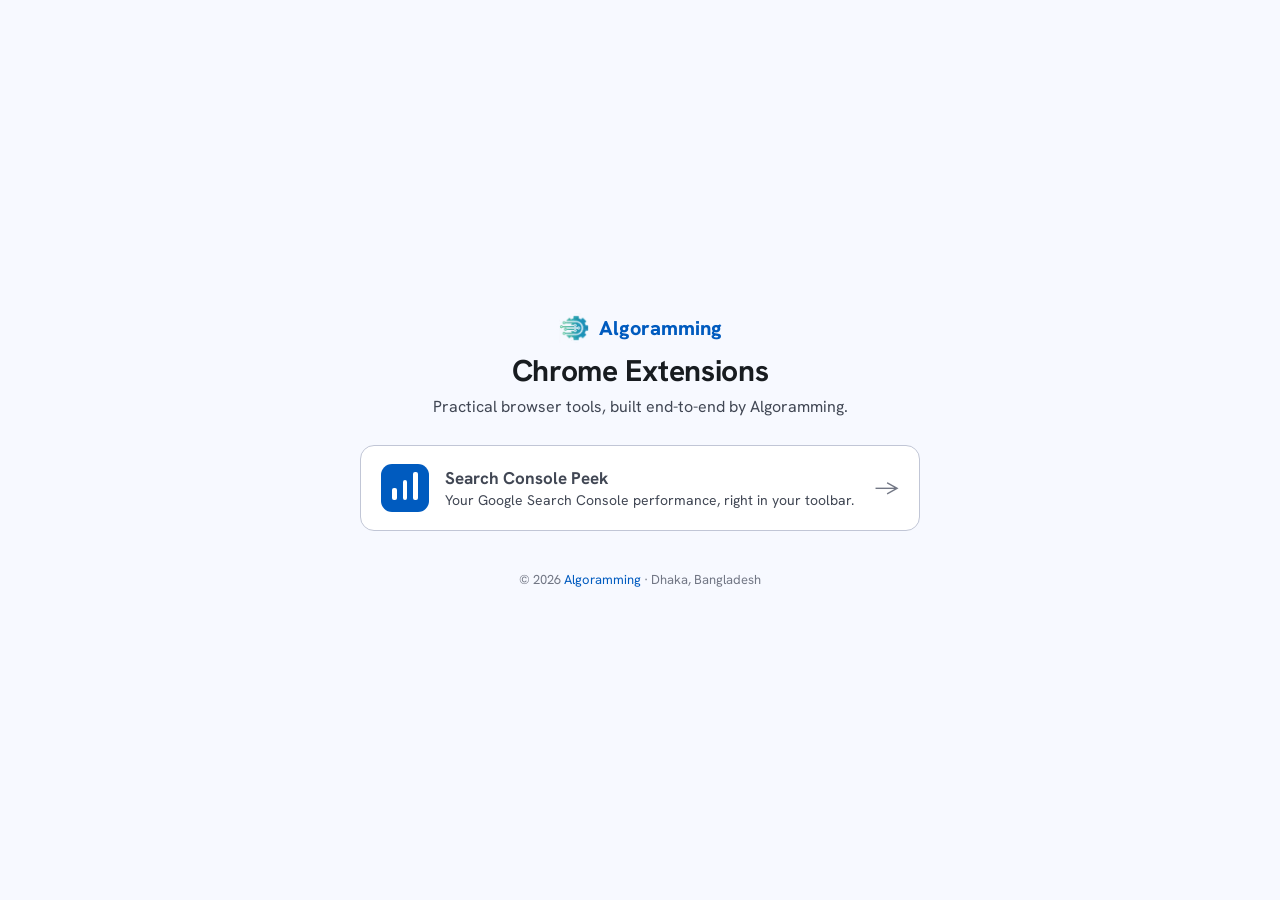
==== commit 53e720c4: "feat: update OAuth client ID and replace favicon with Algoramming logo" ====
--- a/web/index.html
+++ b/web/index.html
@@ -5,8 +5,8 @@
 <meta content="width=device-width, initial-scale=1.0" name="viewport"/>
 <title>Algoramming — Chrome Extensions</title>
 <meta name="description" content="Chrome extensions by Algoramming — practical browser tools for SEO, productivity and the web."/>
-<link rel="canonical" href="https://extension.algoramming.com/"/>
-<link href="search-console-peek/assets/favicon.svg" rel="icon" type="image/svg+xml"/>
+<link rel="canonical" href="https://extensions.algoramming.com/"/>
+<link href="search-console-peek/assets/algoramming-logo.png" rel="icon" type="image/png"/>
 <link href="https://fonts.googleapis.com/css2?family=Hanken+Grotesk:wght@400;500;600;700;800&display=swap" rel="stylesheet"/>
 <style>
   *{margin:0;box-sizing:border-box}
@@ -30,11 +30,12 @@
   a.card .arrow{margin-left:auto;color:#727785;font-size:22px}
   footer{margin-top:40px;color:#727785;font-size:13px}
   footer a{color:#005bbf;text-decoration:none}
+  .brand-logo{width:30px;height:30px;display:block}
 </style>
 </head>
 <body>
 <div class="wrap">
-  <div class="brand"><span class="mark"><i class="b1"></i><i class="b2"></i><i class="b3"></i></span> Algoramming</div>
+  <div class="brand"><img class="brand-logo" src="search-console-peek/assets/algoramming-logo.png" alt="Algoramming logo" width="30" height="30"/> Algoramming</div>
   <h1>Chrome Extensions</h1>
   <p class="sub">Practical browser tools, built end-to-end by Algoramming.</p>
 
